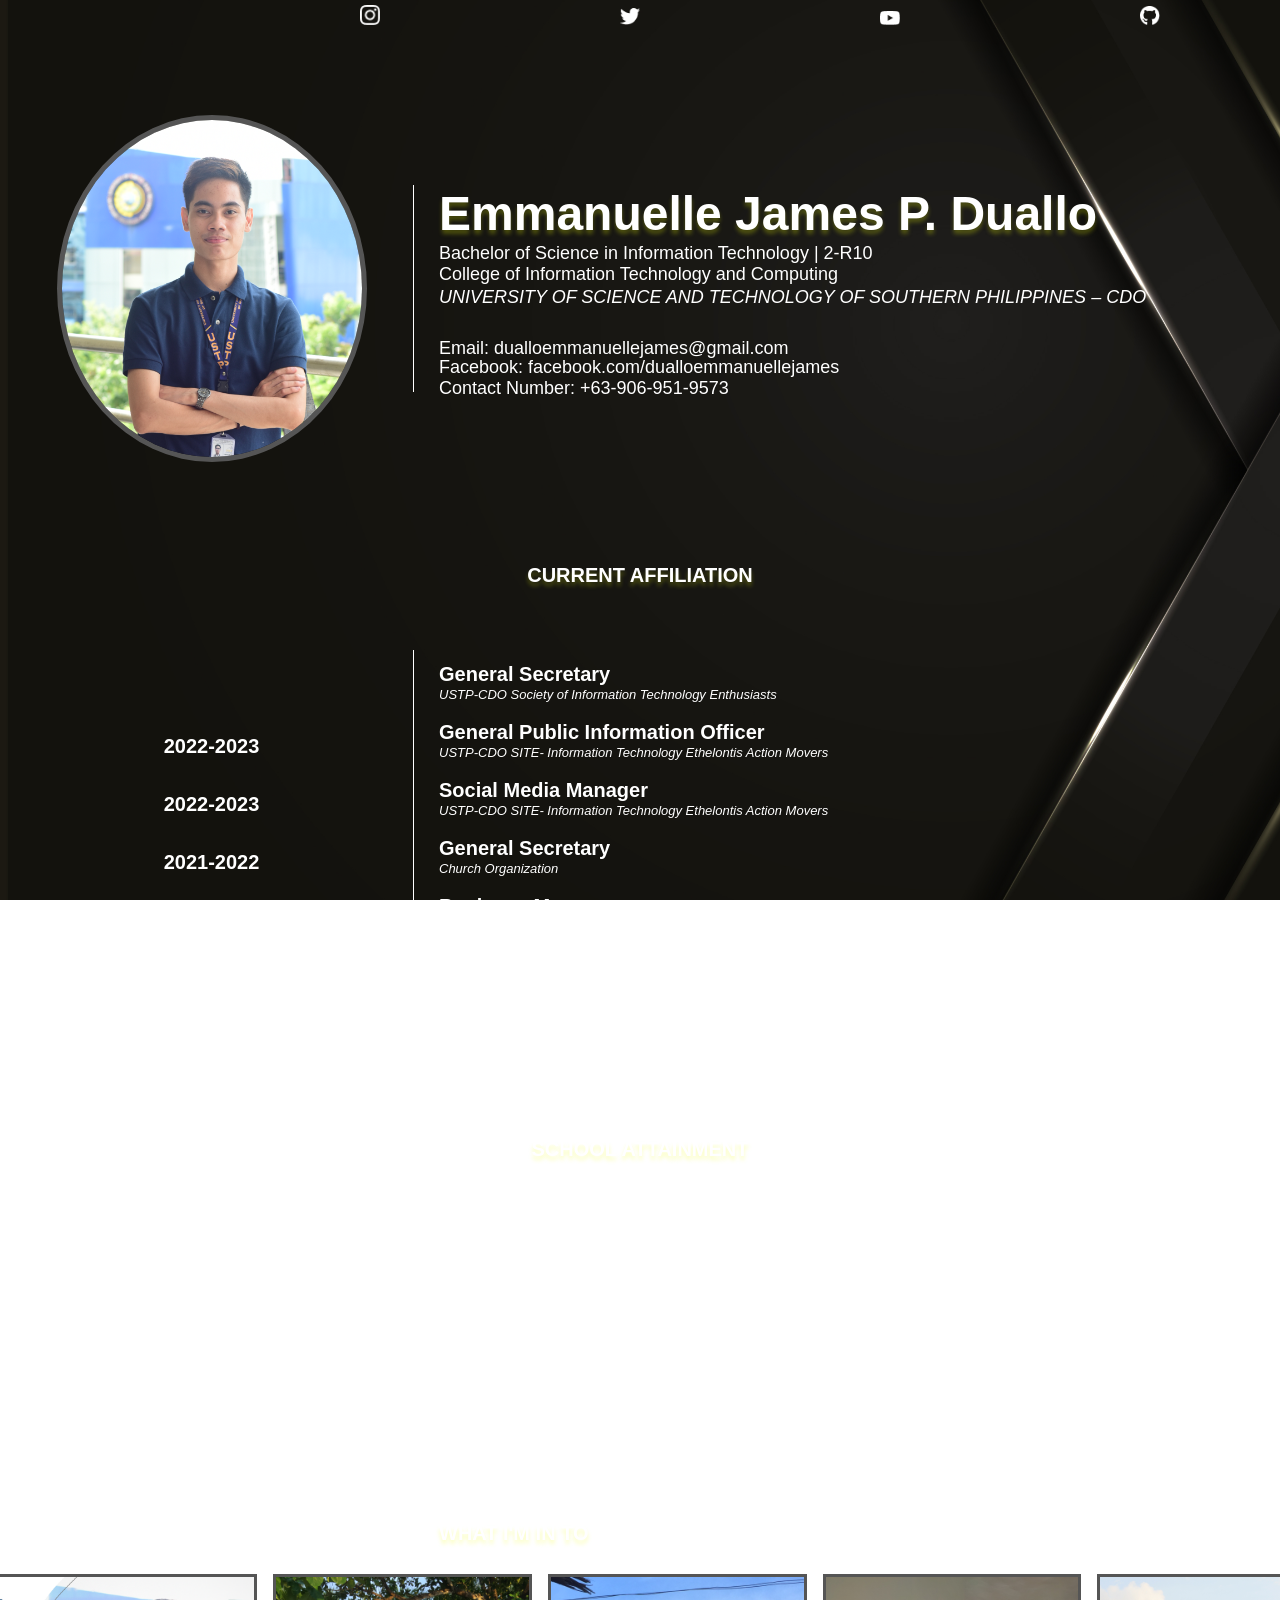
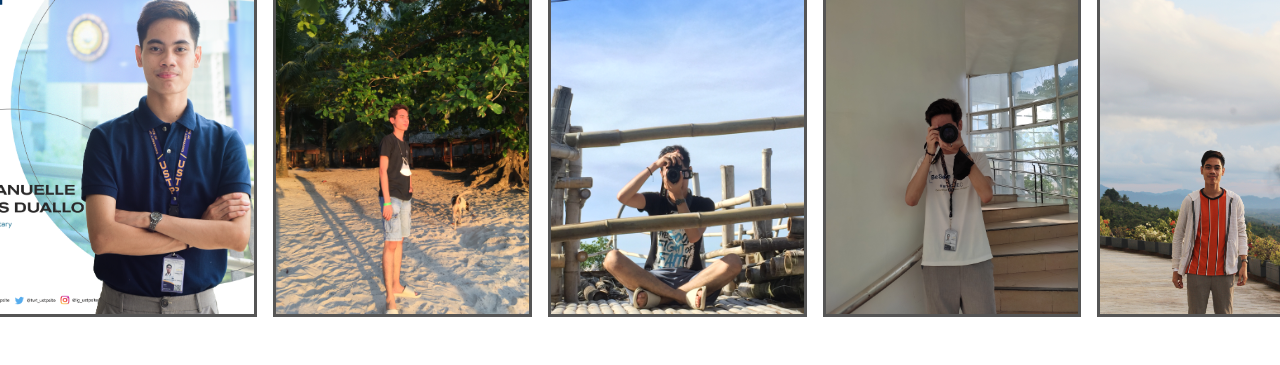
==== index.html @ 41544da7 "done" ====
<!DOCTYPE html>
<html lang="en">
<head>
    <meta charset="UTF-8">
    <meta http-equiv="X-UA-Compatible" content="IE=edge">
    <meta name="viewport" content="width=device-width, initial-scale=1.0">
    <title>My Portfolio</title> 
    <link rel="stylesheet" href="portfolio.css">
    <link rel="icon" href="images/love-icon.png" type="image/icon type">
    <!-- <link href="https://cdn.jsdelivr.net/npm/bootstrap@5.3.0-alpha1/dist/css/bootstrap.min.css" rel="stylesheet" integrity="sha384-GLhlTQ8iRABdZLl6O3oVMWSktQOp6b7In1Zl3/Jr59b6EGGoI1aFkw7cmDA6j6gD" crossorigin="anonymous"> -->
    <!-- <script defer src="https://cdn.jsdelivr.net/npm/bootstrap@5.3.0-alpha1/dist/js/bootstrap.bundle.min.js" integrity="sha384-w76AqPfDkMBDXo30jS1Sgez6pr3x5MlQ1ZAGC+nuZB+EYdgRZgiwxhTBTkF7CXvN" crossorigin="anonymous"></script> -->
</head>

<style>
    body {
    margin: 0;
    padding: 0;
    /* background-image: url(https://lh3.googleusercontent.com/3qXYJywT2FXGOrp3grUCW5XKP03Oj7FJCM46ghZkintPDoQeZW5UHH7eLfosvxsJntnvZG58olcMc4hXmfQkEllQsp97KXzdJZn7C5A); */
    /* background-image: url(https://lh3.googleusercontent.com/KeUWEINV4-D1Ya3PAqE627ZRnVQwVmrKCPto0f__OpnLKqcLIFfNwKaamEO5mi9ZRI2fmAmtpkkOknYYmgPg2kKTOItC5sQSwQMVTPCG); */
    /* background-image: url(https://img.freepik.com/premium-vector/luxury-stripes-golden-lines-diagonal-overlap-black-background-with-copy-space-text_252051-4946.jpg?w=826); */
    background-image: url('images/new-bg.png');

    background-size: cover;
    background-repeat: no-repeat;
    background-attachment: fixed;
    }
</style>
    
<header>
    <nav class="header-box">
        <ul class="header-logos">
            <li class="insta"><a href="https://www.instagram.com/emman_uelleee/" target="_blank" title="instagram.com/emman_uelleee"><img src="images/ig.png" alt="instagram.com/emman_uelleee"></a></li>
            <!-- <li class="insta"><img src="images/instagram.png" alt="instagram.com/emman_uelleee"> <a href=”https://www.facebook.com/dualloemmanuellejames/”> </a> </li> -->
            <li class="twt"><a href="https://twitter.com/emman_uelleee" target="_blank" title="twitter.com/emman_uelleee"> <img src="images/twt(1).png" alt="twitter.com/emman_uelleee"></a></li>
            <li class="yt"><a href="https://www.youtube.com/channel/UC025e9x8BzzTTm_TGuR25Xg" target="_blank" title="youtube.com/@emman_uelleee"><img src="images/yt(1).png" alt="youtube.com/emman_uelleee"></a></li>
            <li class="github"><a href="https://github.com/emmanjames12" target="_blank" title="github.com/emmanjames12"> <img src="images/github(1).png" alt="+63 906 951 9573"></a></li>
        </ul>
    </nav>
</header>

<main>
    <section class="profile-info">
        <div class="profile-pic">
            <img src="images/emman.JPG" title="Emmanuelle James P. Duallo"  alt="Emmanuelle James P. Duallo"
            width="600"
            height="400"
            style="width: 300px; height: 337px; object-fit: cover;">
            
                <!-- <img border-radius: 50% src="images/ej.JPG" title="Emmanuelle James P. Duallo"  alt="Emmanuelle James P. Duallo" > -->
        </div>

        <div  class="profile-details" style="border-left: 1px solid white;"> 
            <h1>Emmanuelle James P. Duallo</h1>
            <h2>Bachelor of Science in Information Technology | 2-R10</h2>
            <h3>College of Information Technology and Computing</h3>
            <h4>UNIVERSITY OF SCIENCE AND TECHNOLOGY OF SOUTHERN PHILIPPINES – CDO</h4>
            <h5></h5>
            <h6>Email: dualloemmanuellejames@gmail.com</h6>
            <h7>Facebook: facebook.com/dualloemmanuellejames</h7>
            <h8>Contact Number: +63-906-951-9573</h8>
        </div>
    </section>

<header class="header-affi">CURRENT AFFILIATION</header> 

    <section class="attainment">
        <div class="year">
            <h1>2022-2023</h1>
            <h2>2022-2023</h2>
            <h3>2021-2022</h3>
            <h4>2019-2022</h4>
            <h5>2018-2019</h5>
        </div>

        <div class="affiliation" style="border-left: 1px solid white">
            <h1>General Secretary</h1>
            <p1>USTP-CDO Society of Information Technology Enthusiasts</p1>
            <h2>General Public Information Officer</h2>
            <p2>USTP-CDO SITE- Information Technology Ethelontis Action Movers</p2>
            <h3>Social Media Manager</h3>
            <p3>USTP-CDO SITE- Information Technology Ethelontis Action Movers</p3>
            <h4>General Secretary</h4>
            <p4>Church Organization</p4>
            <h5>Business Manager</h5>
            <p5>CDO-School Division Library Officer</p5>
         </di>
    </section>

<header class="school-background">SCHOOL ATTAINMENT</header> 

    <section class="Experiences">
        <div class="school-year">
            <h1>2021-2023</h1>
            <h2>2019-2021</h2>
            <h3>2015-2019</h3>
            <h4>2012-2015</h4>
            <h5>2009-2012</h5>
        </div>

        <div class="school-attainment" style="border-left: 1px solid white">
            <h1>University of Science and Technology of Southern Philippines - CDO</h1>
            <p1>College Level</p1>
            <h2>Liceo de Cagayan University</h2>
            <p1>Senior High School Level</p1>
            <h3>Bulua National High School</h3>
            <p1>Junior High School Level</p1>
            <h4>Bulua Central School</h4>
            <p1>Grade School Level</p1>
            <h5>Gusa Elementary School</h5>
            <p1>Grade School Level</p1>
         </di>

<header class="into">WHAT I'M IN TO</header> 
    <div class="hobbies">
        <img src="images/hob1.png" 
        width="600"
        height="400"
        style="width: 300px; height: 337px; object-fit: cover;">
        <img src="images/hob2.JPG" 
        width="600"
        height="400"
        style="width: 300px; height: 337px; object-fit: cover;">
        <img src="images/hob3.JPG" 
        width="600"
        height="400"
        style="width: 300px; height: 337px; object-fit: cover;">
        <img src="images/hob4.jpg" 
        width="600"
        height="400"
        style="width: 300px; height: 337px; object-fit: cover;">
        <img src="images/hob5.jpg" 
        width="600"
        height="400"
        style="width: 300px; height: 337px; object-fit: cover;">


    </div>

 </main>
</html>
---- portfolio.css ----
.logo-container{
    display: grid;
    align-items: middle; 
    grid-template-columns: 1fr 1fr 1fr;
    column-gap: 5px;
}

nav {
    width: 100%;
    display: flex;
    align-items: center;
    justify-content: end;
    margin-top: -1.5%;
}

ul {
    list-style-type: none;
    display: flex;
    justify-content: center;
    padding: inherit;
    height: 0px;
}

li {
    font-family: Arial, Helvetica, sans-serif;
    font-style: normal;
    font-weight: 500;
    font-size: 10px;
    line-height: 50px;
    text-align: center;
    margin: 0 120px;
    color: white ;
}

.header-logos img {
    width: 20px;
}

/* SECTION 1 - INFORMATION */
.profile-info{
    display: flex;
    flex-wrap: nowrap;
    height: 59vh;
    padding: 0 40px;
    margin: 0%;
    align-items: center;
    justify-content: center;
    padding: 10px;
}
.profile-info > profile-pic {
    width: 40%
    
}
.profile-info > profile-details {
    width: 80%
}
.profile-pic{
    display: flex;
    align-items: center;
    justify-content: right;
    width: 40%;
    flex-wrap: nowrap;
    flex-direction: column;
    
}

.profile-pic img {
    width: 60%;
    border-radius: 100%;
    border-color: green;
    border: 5px solid #555;
    
}

.profile-pic:hover{
    transform: scale(1.05);

}

.profile-details {
    display: flex;
    flex-direction: column;
    justify-content: center;
    padding: 0 25px;
    color: white;
    width: 80%;
}
.profile-details h1{
    margin: 0%;
    font-family: 'Montserrat', sans-serif;
    font-style: normal;
    font-weight: 700;
    font-size: 48px;
    line-height: 58px;
    text-shadow: 0px 4px 4px rgba(238, 255, 0, 0.26);
}
.profile-details h2{
    margin-top: 0%;
    margin-bottom: -0.5%;
    font-family: Arial, Helvetica, sans-serif;
    font-style: normal;
    font-weight: 400;
    font-size: 18px;
    line-height: 20px;
}
.profile-details h3{
    margin-top: 0%;
    margin-bottom: -0.8%;
    font-family: Arial, Helvetica, sans-serif;
    font-style: normal;
    font-weight: 400;
    font-size: 18px;
    line-height: 30px;
}
.profile-details h4{
    margin-top: 1%;
    margin-bottom: -0.5%;
    font-family: Arial, Helvetica, sans-serif;
    font-style: italic;
    font-weight: 10;
    font-size: 18px;
    line-height: 15px;
}
.profile-details h5{
    margin: 2%;
}
.profile-details h6{
    margin-top: 1%;
    margin-bottom: -0.5%;
    font-family: Arial, Helvetica, sans-serif;
    font-style: normal;
    font-weight: 400;
    font-size: 18px;
    line-height: 15px;
}
.profile-details h7{
    margin-top: 1%;
    margin-bottom: -0.8%;
    font-family: Arial, Helvetica, sans-serif;
    font-style: normal;
    font-weight: 400;
    font-size: 18px;
    line-height: 15px;
}
.profile-details h8{
    margin-top: 1.5%;
    margin-bottom: -0.5%;
    font-family: Arial, Helvetica, sans-serif;
    font-style: normal;
    font-weight: 400;
    font-size: 18px;
    line-height: 15px;
}

/* AFFILIATION PAGE */
.header-affi{
    width: 100%;
    display: flex;
    align-items: center;
    justify-content: center;
    margin-top: 0%;
    color: white;
    font-family: 'Montserrat', sans-serif;
    font-style: bold;
    text-shadow: 0px 4px 4px rgba(238, 255, 0, 0.26);
    font-weight: 800;
    font-size: 20px;

}
.glow .header-affi{
    font-size: 80px;
    color: #fff;
    text-align: center;
    -webkit-animation: glow 1s ease-in-out infinite alternate;
    -moz-animation: glow 1s ease-in-out infinite alternate;
    animation: glow 1s ease-in-out infinite alternate;
  }
.year {
    display: flex;
    flex-direction: column;
    justify-content: center;
    color: white;
    width: 40%;
    align-items: center;
}
.affiliation{
    display: flex;
    padding: 0 25px;
    color: white;
    width: 80%;
    height: 80%;
    align-items: flex-start;
    justify-content: flex-start;
    flex-wrap: nowrap;
    flex-direction: column;
}
.attainment{
    display: flex;
    flex-wrap: nowrap;
    height: 59vh;
    padding: 0 40px;
    margin: 0%;
    align-items: center;
    justify-content: center;
    padding: 10px;
}
.attainment > year {
    width: 25%
}
.profile-info > affiliation {
    width: 50%
}
.affiliation h1 {
    margin-top: 3%;
    margin-bottom: 0%;
    font-family: 'Montserrat', sans-serif;
    font-style: normal;
    font-weight: 700;
    font-size: 20px;
    line-height: 0px;
}
.affiliation h2{
    margin-top: 2%;
    margin-bottom: -1%;
    font-family: 'Montserrat', sans-serif;
    font-style: normal;
    font-weight: 700;
    font-size: 20px;
    line-height: 0px;
}
.affiliation h3{
    margin-top: 2.0%;
    margin-bottom: -1%;
    font-family: 'Montserrat', sans-serif;
    font-style: normal;
    font-weight: 700;
    font-size: 20px;
    line-height: 0px;
}
.affiliation h4{
    margin-top: 2%;
    margin-bottom: -1%;
    font-family: 'Montserrat', sans-serif;
    font-style: normal;
    font-weight: 700;
    font-size: 20px;
    line-height: 0px;
}
.affiliation h5{
    margin-top: 2%;
    margin-bottom: -1%;
    font-family: 'Montserrat', sans-serif;
    font-style: normal;
    font-weight: 700;
    font-size: 20px;
    line-height: 0px;
}
.affiliation p1{
    margin-top: -1%;
    margin-bottom: -1%;
    font-family: 'Montserrat', sans-serif;
    font-style: italic;
    font-weight: 100;
    font-size: 13px;
    line-height: 58px;
}
.affiliation p2{
    margin-top: 0%;
    margin-bottom: -1%;
    font-family: 'Montserrat', sans-serif;
    font-style: italic;
    font-weight: 100;
    font-size: 13px;
    line-height: 58px;
}
.affiliation p3{
    margin-top: 0%;
    margin-bottom: -1%;
    font-family: 'Montserrat', sans-serif;
    font-style: italic;
    font-weight: 100;
    font-size: 13px;
    line-height: 58px;
}
.affiliation p4{
    margin-top: 0%;
    margin-bottom: -1%;
    font-family: 'Montserrat', sans-serif;
    font-style: italic;
    font-weight: 100;
    font-size: 13px;
    line-height: 58px;
}
.affiliation p5{
    margin-top: 0%;
    margin-bottom: -1%;
    font-family: 'Montserrat', sans-serif;
    font-style: italic;
    font-weight: 100;
    font-size: 13px;
    line-height: 58px;
}
.year h1, .year h2, .year h3, .year h4, .year h5  {
    margin: 0%;
    font-family: 'Montserrat', sans-serif;
    font-style: normal;
    font-weight: 700;
    font-size: 20px;
    line-height: 58px;
}


/* SCHOOL YEAR ATTAINMENT */
.school-background{
    width: 100%;
    display: flex;
    align-items: center;
    justify-content: center;
    margin-top: 0%;
    color: white;
    font-family: 'Montserrat', sans-serif;
    font-style: bold;
    text-shadow: 0px 4px 4px rgba(238, 255, 0, 0.26);
    font-weight: 800;
    font-size: 20px;
}
.Experiences{
    display: flex;
    flex-wrap: nowrap;
    height: 59vh;
    padding: 0 40px;
    margin: 0%;
    align-items: center;
    justify-content: center;
    padding: 10px;
}
.Experiences > school-year {
    width: 25%
}
.Experiences > school-attainment {
    width: 50%
}
.school-year {
    display: flex;
    flex-direction: column;
    justify-content: center;
    color: white;
    width: 40%;
    align-items: center;
}
.school-attainment{
    display: flex;
    padding: 0 25px;
    color: white;
    width: 80%;
    height: 80%;
    align-items: flex-start;
    justify-content: flex-start;
    flex-wrap: nowrap;
    flex-direction: column;
}
.school-attainment h1 {
    margin-top: 3%;
    margin-bottom: 0%;
    font-family: 'Montserrat', sans-serif;
    font-style: normal;
    font-weight: 700;
    font-size: 20px;
    line-height: 0px;
}
.school-attainment h2{
    margin-top: 2%;
    margin-bottom: 0%;
    font-family: 'Montserrat', sans-serif;
    font-style: normal;
    font-weight: 700;
    font-size: 20px;
    line-height: 0px;
}
.school-attainment h3{
    margin-top: 2.0%;
    margin-bottom: 0%;
    font-family: 'Montserrat', sans-serif;
    font-style: normal;
    font-weight: 700;
    font-size: 20px;
    line-height: 0px;
}
.school-attainment h4{
    margin-top: 2%;
    margin-bottom: 0%;
    font-family: 'Montserrat', sans-serif;
    font-style: normal;
    font-weight: 700;
    font-size: 20px;
    line-height: 0px;
}
.school-attainment h5{
    margin-top: 2%;
    margin-bottom: 0%;
    font-family: 'Montserrat', sans-serif;
    font-style: normal;
    font-weight: 700;
    font-size: 20px;
    line-height: 0px;
}
.school-year h1, .school-year h2, .school-year h3, .school-year h4, .school-year h5  {
    margin: 0%;
    font-family: 'Montserrat', sans-serif;
    font-style: normal;
    font-weight: 700;
    font-size: 20px;
    line-height: 58px;
}
.school-attainment p1{
    margin-top: -1%;
    margin-bottom: -1%;
    font-family: 'Montserrat', sans-serif;
    font-style: italic;
    font-weight: 100;
    font-size: 13px;
    line-height: 58px;
}
.school-attainment p2{
    margin-top: 0%;
    margin-bottom: -1%;
    font-family: 'Montserrat', sans-serif;
    font-style: italic;
    font-weight: 100;
    font-size: 13px;
    line-height: 58px;
}
.school-attainment p3{
    margin-top: 0%;
    margin-bottom: -1%;
    font-family: 'Montserrat', sans-serif;
    font-style: italic;
    font-weight: 100;
    font-size: 13px;
    line-height: 58px;
}
.school-attainment p4{
    margin-top: 0%;
    margin-bottom: -1%;
    font-family: 'Montserrat', sans-serif;
    font-style: italic;
    font-weight: 100;
    font-size: 13px;
    line-height: 58px;
}
.school-attainment p5{
    margin-top: 0%;
    margin-bottom: -1%;
    font-family: 'Montserrat', sans-serif;
    font-style: italic;
    font-weight: 100;
    font-size: 13px;
    line-height: 58px;
}

/* WHAT IM IN TO */

.into{
    width: 100%;
    display: flex;
    align-items: center;
    justify-content: start;
    margin-top: 0%;
    color: white;
    font-family: 'Montserrat', sans-serif;
    font-style: bold;
    text-shadow: 0px 4px 4px rgba(238, 255, 0, 0.26);
    font-weight: 800;
    font-size: 20px;
}
.hobbies img {
    width: 5%;
    height: 5%;
    /* border-radius: 100%; */
    border: solid #555;
    
}

.hobbies{
    display: flex;
    height: 15rem;
    width: 15rem;
    gap: 1rem;
    align-items: center;
    justify-content: center;
    padding: 10%;
}

/* .hobbies > div{
    flex: 1;
    border-radius: 1rem;
    background-position: center;
    background-repeat: no-repeat;
    background-size: auto 100%;
    transition: all .8s cubic-bezier(.25, .4, .45, 1.4);


}
.hobbies > div:hover{
    flex: 5;
} */
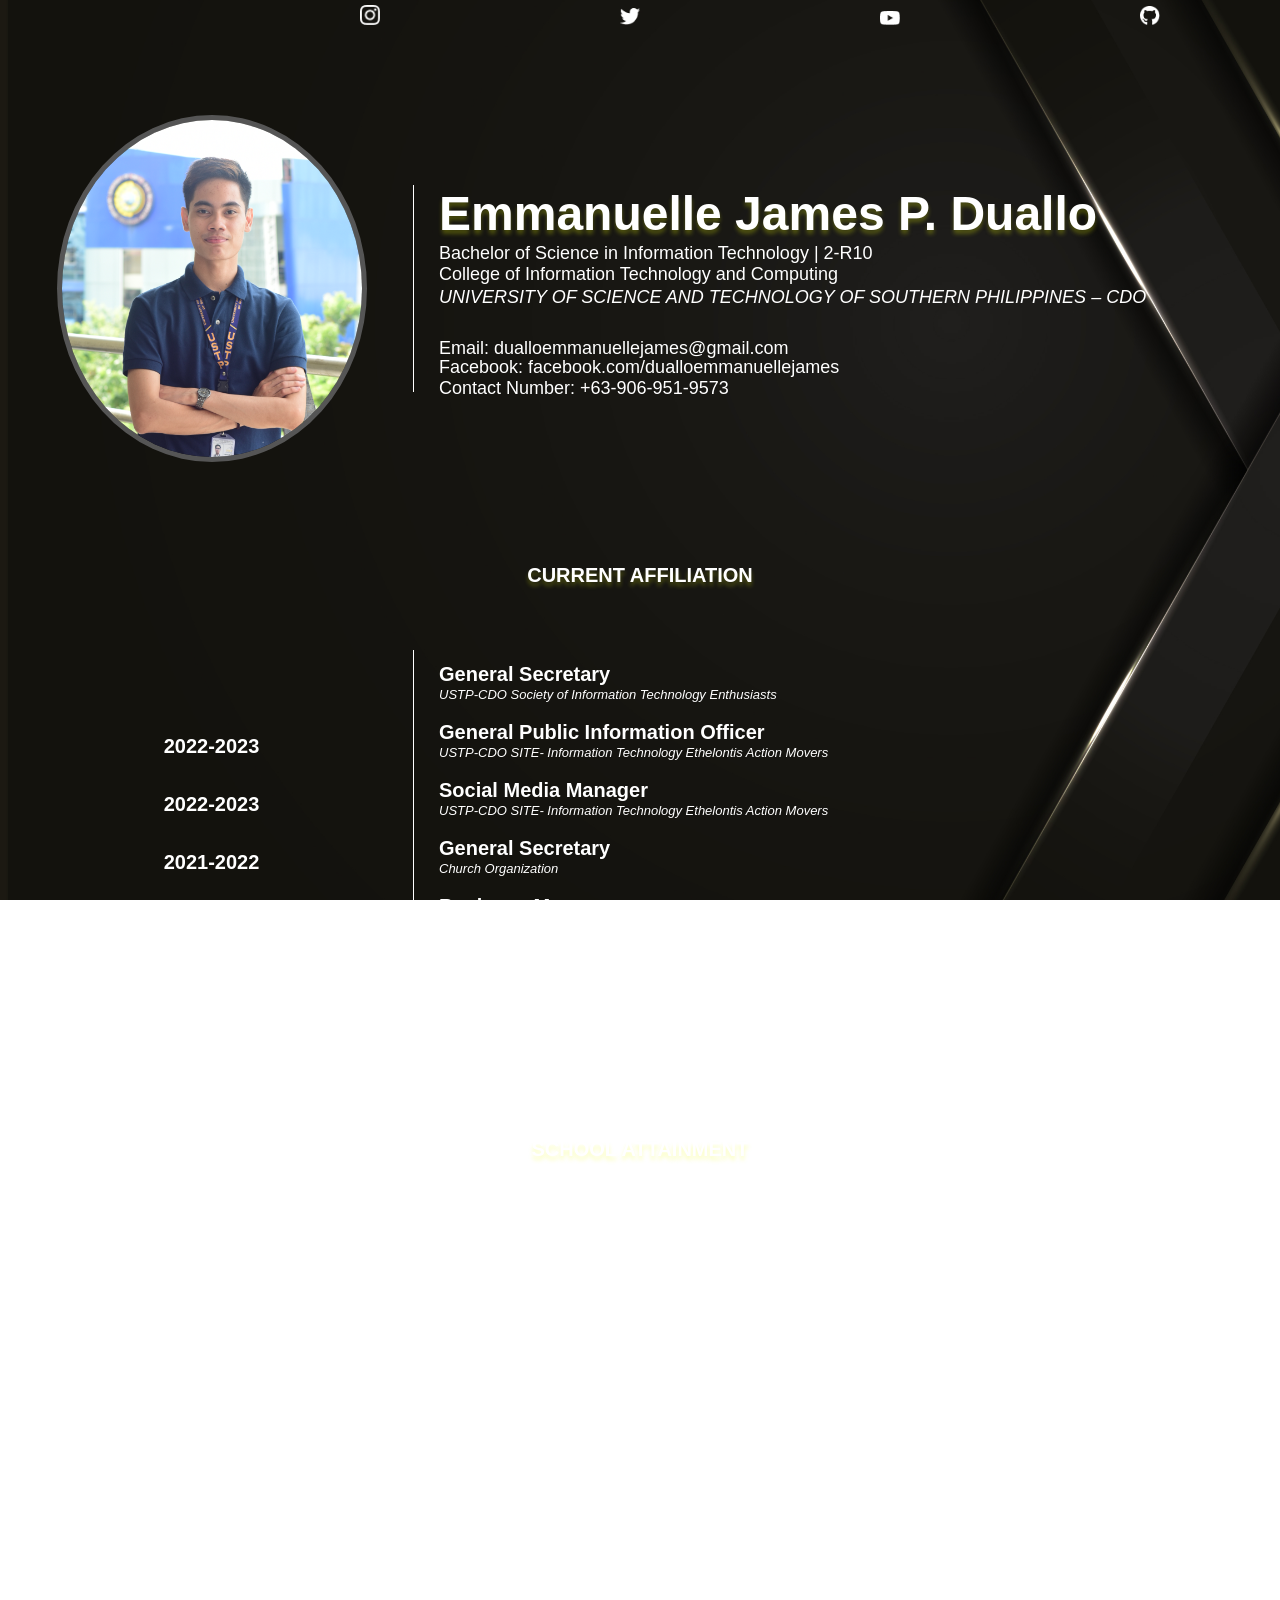
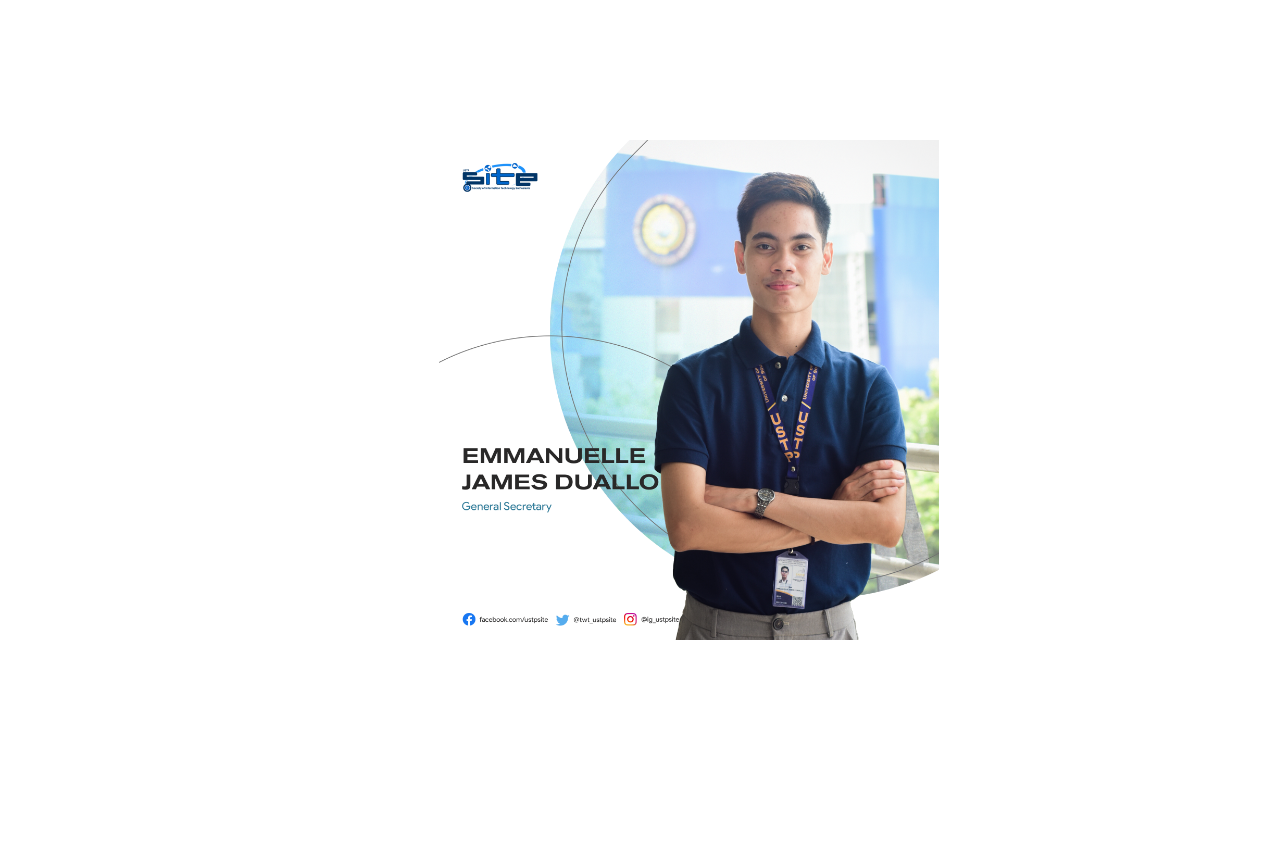
==== commit 5cf5fd56: "donr" ====
--- a/index.html
+++ b/index.html
@@ -111,30 +111,36 @@
          </di>
 
 <header class="into">WHAT I'M IN TO</header> 
-    <div class="hobbies">
-        <img src="images/hob1.png" 
-        width="600"
-        height="400"
-        style="width: 300px; height: 337px; object-fit: cover;">
-        <img src="images/hob2.JPG" 
-        width="600"
-        height="400"
-        style="width: 300px; height: 337px; object-fit: cover;">
-        <img src="images/hob3.JPG" 
-        width="600"
-        height="400"
-        style="width: 300px; height: 337px; object-fit: cover;">
-        <img src="images/hob4.jpg" 
-        width="600"
-        height="400"
-        style="width: 300px; height: 337px; object-fit: cover;">
-        <img src="images/hob5.jpg" 
-        width="600"
-        height="400"
-        style="width: 300px; height: 337px; object-fit: cover;">
+    <section class="hobbies">
+    <div class="hoblist">
+        <div class="image1">
+            <img src="images/hob1.png">
+            <div class="content1">
+                <h1>PUBLIC SERVANT</h1>
+                <p>I do love serving people.</p>
+            </div>
+        </div>
 
 
     </div>
+<!-- <header class="into">WHAT I'M IN TO</header>  -->
+    <!-- <section class="hobbies">     -->
+    <!-- <div class="hobbies">
+        <p class="interest"> INTERESTING </break> FACTS</p>
+        <img class="image1" src="images/hob1.png" 
+        style="width: 250px; height: 265px; object-fit: cover;">
+        <img src="images/hob2.JPG" 
+        style="width: 250px; height: 265px; object-fit: cover;">
+        <img src="images/hob3.JPG" 
+        style="width: 250px; height: 265px; object-fit: cover;">
+        <img src="images/hob4.jpg" 
+        style="width: 250px; height: 265px; object-fit: cover;">
+        <img src="images/hob5.jpg" 
+        style="width: 250px; height: 265px; object-fit: cover;">
+
+
+    </div> -->
+    <!-- </section>  -->
 
  </main>
 </html>
--- a/portfolio.css
+++ b/portfolio.css
@@ -460,7 +460,7 @@
 
 /* WHAT IM IN TO */
 
-.into{
+/* .into{
     width: 100%;
     display: flex;
     align-items: center;
@@ -473,15 +473,26 @@
     font-weight: 800;
     font-size: 20px;
 }
+
+.interest{
+    color: white;
+    font-family: 'Montserrat', sans-serif;
+    text-shadow: 0px 4px 4px rgba(238, 255, 0, 0.26);
+    font-style: bold;
+    font-weight: 800;
+    justify-content: center;
+    justify-items: center;
+}
 .hobbies img {
-    width: 5%;
-    height: 5%;
+    width: -5%;
+    height: -5%;
     /* border-radius: 100%; */
-    border: solid #555;
+    /* border: solid #555;
     
-}
-
-.hobbies{
+    
+} */ 
+
+/* .hobbies{
     display: flex;
     height: 15rem;
     width: 15rem;
@@ -489,7 +500,49 @@
     align-items: center;
     justify-content: center;
     padding: 10%;
-}
+} */
+
+.hobbies{
+    margin: 0px;
+    padding: 0px;
+    box-sizing: border-box;
+    font-family: sans-serif;
+}
+
+.hoblist{
+    width: 100%;
+    height: 100vh;
+    display: flex;
+    justify-content: center;
+    align-items: center;
+}
+.image1{
+    width: 500px;
+    position: relative;
+}
+.image1 >img{
+    width: 100%;
+    display: block;
+    margin: auto;
+}
+.image1 .content1{
+    width: 100%;
+    height: 100%;
+    top: 0;
+    left: 0;
+    position: absolute;
+    background:rgba(0, 0, 0, 0.6);
+    display: flex;
+    justify-content: center;
+    align-items: center;
+    flex-direction: column;
+    opacity: 0;
+    transition: 0.6s;
+}
+.image1 .content1:hover{
+    opacity: 1;
+}
+
 
 /* .hobbies > div{
     flex: 1;
@@ -504,3 +557,10 @@
 .hobbies > div:hover{
     flex: 5;
 } */
+
+/* .hobbies {
+    position: relative;
+    text-align: center;
+    color: white;
+  } */
+
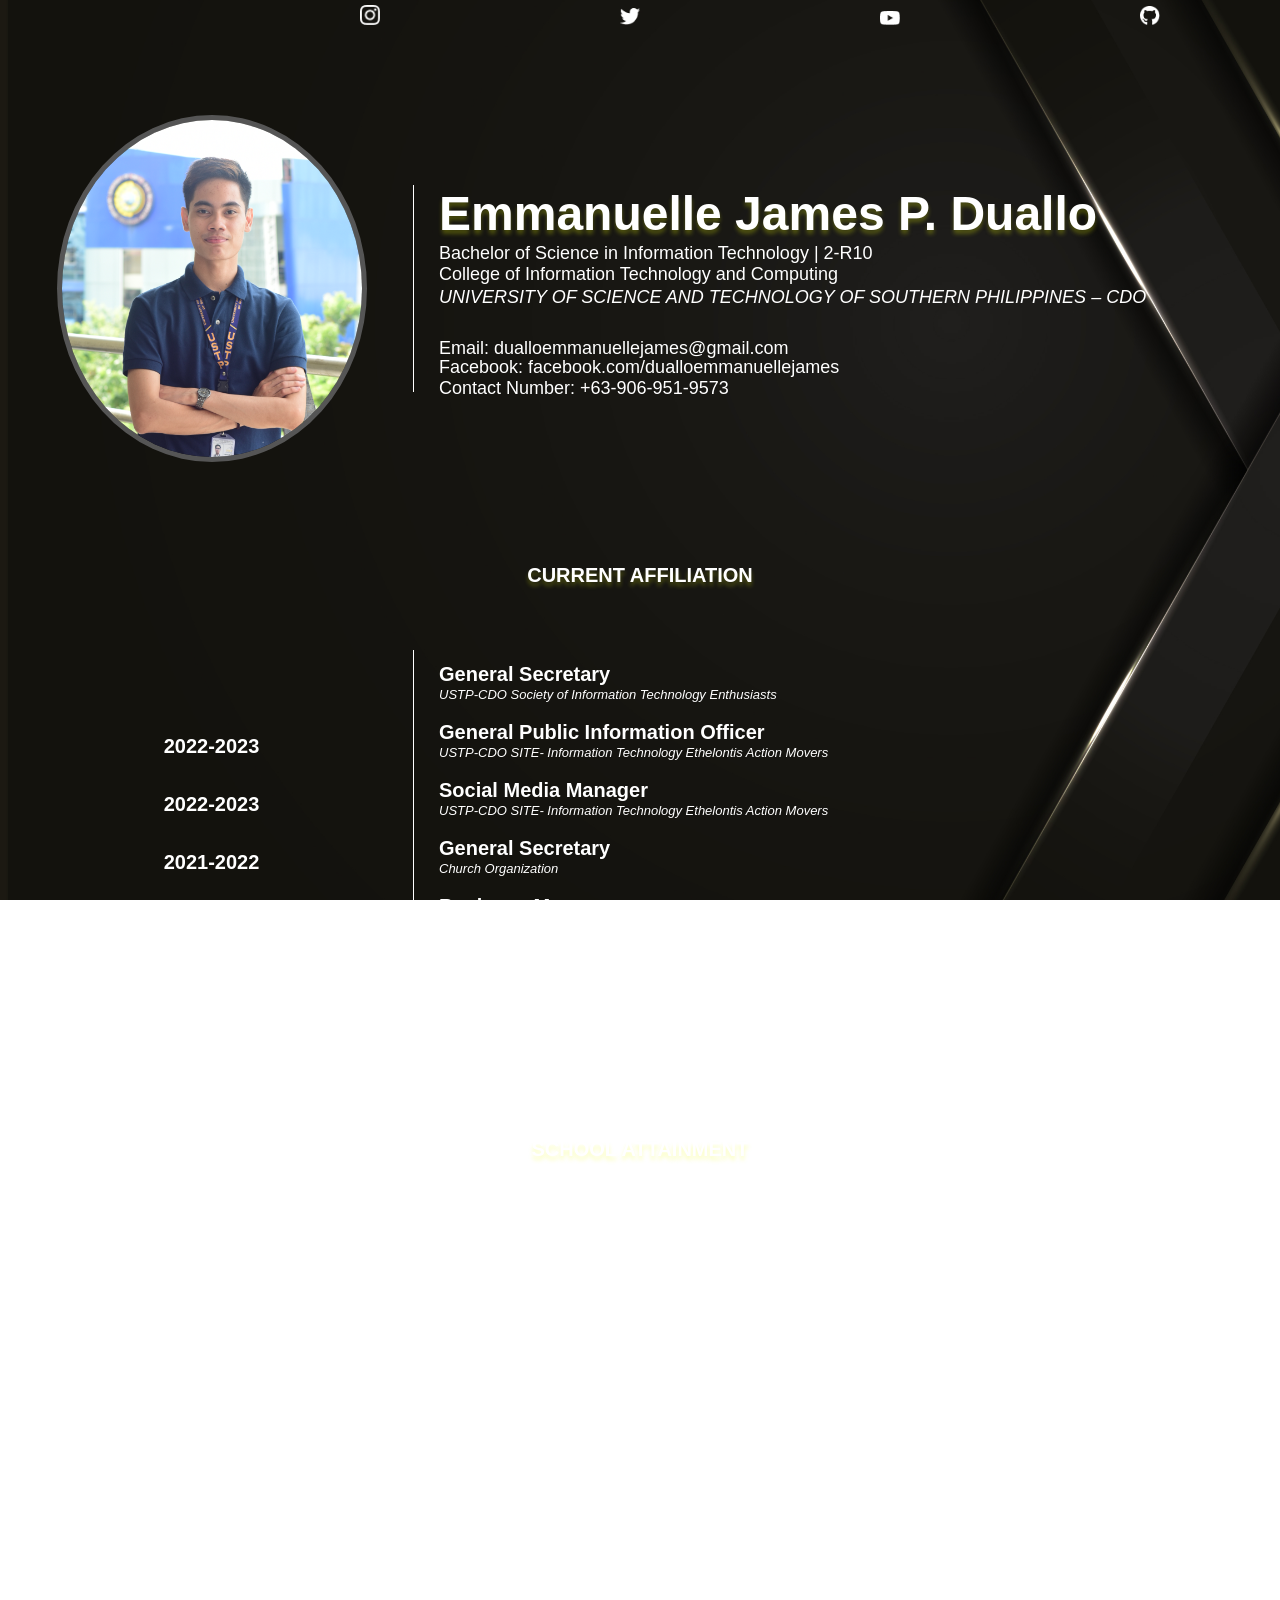
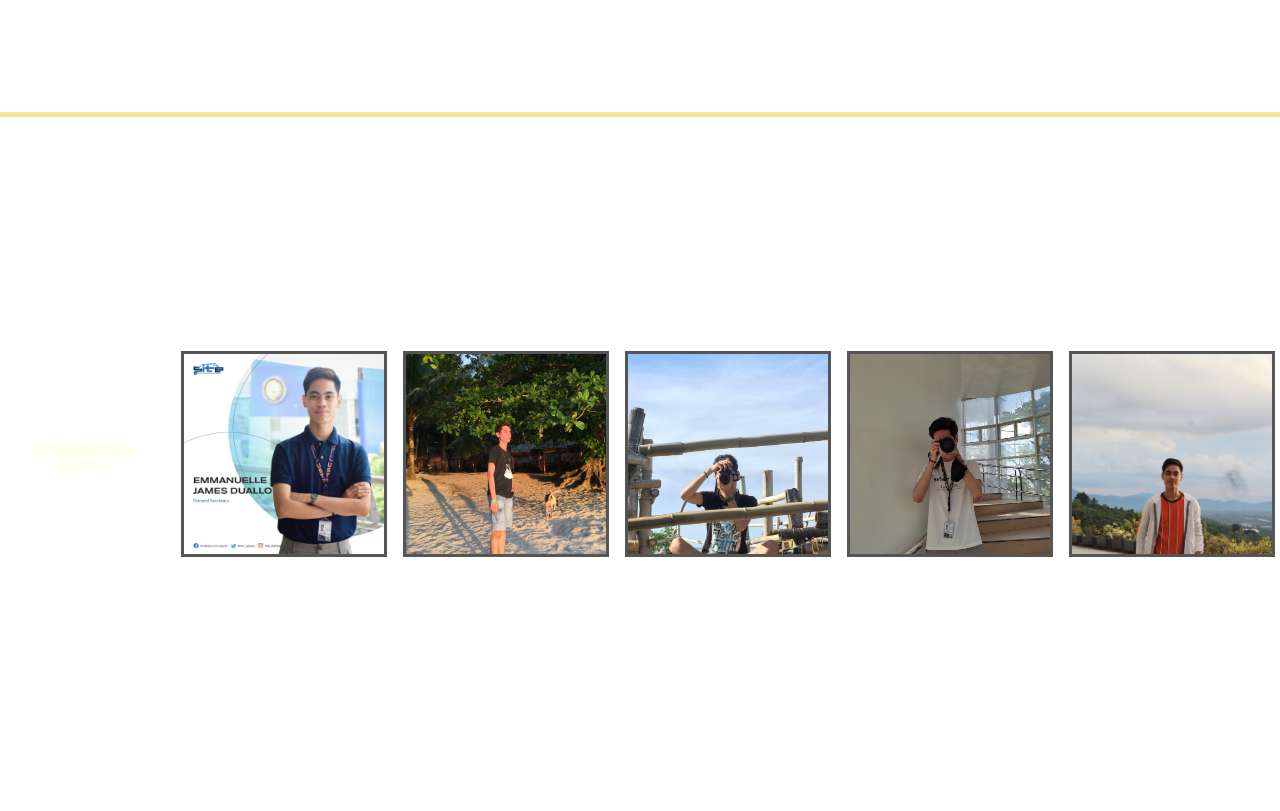
==== commit 45310f67: "done" ====
--- a/index.html
+++ b/index.html
@@ -109,20 +109,52 @@
             <h5>Gusa Elementary School</h5>
             <p1>Grade School Level</p1>
          </di>
+    </section>
 
-<header class="into">WHAT I'M IN TO</header> 
-    <section class="hobbies">
+    <section class="hobbies" style="border-top: 5px solid rgba(221, 188, 0, 0.384);">
     <div class="hoblist">
+        <p class="interest"> INTERESTING </break> FACTS</p>
         <div class="image1">
-            <img src="images/hob1.png">
+            <img src="images/hob1.png"style="width: 200px; height: 200px; object-fit: cover;">
             <div class="content1">
                 <h1>PUBLIC SERVANT</h1>
-                <p>I do love serving people.</p>
+                <p>Being student leader is an opportunity for me to servce my fello Trailblazer as I walk in my college journey.</p>
             </div>
         </div>
-
-
+        <div class="image2">
+            <img src="images/hob2.JPG"
+            style="width: 200px; height: 200px; object-fit: cover;">
+            <div class="content2">
+                <h1>TRAVEL</h1>
+                <p>Since I was a child, I have loved to travel because it gives me peace where I can roam and enjoy the moment.</p>
+            </div>
+        </div>
+        <div class="image3">
+            <img src="images/hob3.JPG"
+            style="width: 200px; height: 200px; object-fit: cover;">
+            <div class="content3">
+                <h1>PHOTOGRAPHY</h1>
+                <p>Taking photos is one of my hobbies as a young man.</p>
+            </div>
+        </div>
+        <div class="image4">
+            <img src="images/hob4.jpg"
+            style="width: 200px; height: 200px; object-fit: cover;">
+            <div class="content4">
+                <h1>VIDEOGRAPHY</h1>
+                <p>This kind of hobby gives me the freedom to take some clips while keeping it as a core memory in my life.</p>
+            </div>
+        </div>
+        <div class="image5">
+            <img src="images/hob5.jpg"
+            style="width: 200px; height: 200px; object-fit: cover;">
+            <div class="content5">
+                <h1>GRAPHIC DESIGN</h1>
+                <p>I love to explore in designing because that gives me ideas on how to be more creative in graphic design.</p>
+            </div>
+        </div>
     </div>
+    </section>
 <!-- <header class="into">WHAT I'M IN TO</header>  -->
     <!-- <section class="hobbies">     -->
     <!-- <div class="hobbies">
--- a/portfolio.css
+++ b/portfolio.css
@@ -460,21 +460,26 @@
 
 /* WHAT IM IN TO */
 
-/* .into{
-    width: 100%;
+.into{
+    width: 50%;
     display: flex;
     align-items: center;
     justify-content: start;
-    margin-top: 0%;
     color: white;
     font-family: 'Montserrat', sans-serif;
     font-style: bold;
     text-shadow: 0px 4px 4px rgba(238, 255, 0, 0.26);
     font-weight: 800;
     font-size: 20px;
-}
-
-.interest{
+    margin-top: 0%;
+} 
+
+.hoblist::-webkit-scrollbar{
+    display: none;
+
+}
+
+ .interest{ 
     color: white;
     font-family: 'Montserrat', sans-serif;
     text-shadow: 0px 4px 4px rgba(238, 255, 0, 0.26);
@@ -482,15 +487,18 @@
     font-weight: 800;
     justify-content: center;
     justify-items: center;
-}
+    font-size: larger;
+}
+
 .hobbies img {
     width: -5%;
     height: -5%;
-    /* border-radius: 100%; */
-    /* border: solid #555;
-    
-    
-} */ 
+    
+    border: solid #555;
+    size: 2ch;
+    
+    
+} 
 
 /* .hobbies{
     display: flex;
@@ -507,41 +515,256 @@
     padding: 0px;
     box-sizing: border-box;
     font-family: sans-serif;
+    gap: 16px;
+    
 }
 
 .hoblist{
-    width: 100%;
-    height: 100vh;
-    display: flex;
-    justify-content: center;
-    align-items: center;
+    width: 50%;
+    height: 75vh;
+    display: flex;
+    justify-content: start;
+    align-items: center;
+    gap: 16px;
+    direction: ltr;
+    
+}
+.hoblist p{
+    padding: 0;
+}
+
+.hoblist img{
+    width: 135px;
+    height: 135px;
+    border: solid #555;
+    
 }
 .image1{
     width: 500px;
     position: relative;
+    justify-content: center;
+    align-items: center;
+    
+    
 }
 .image1 >img{
-    width: 100%;
+    /* width: 100%; */
     display: block;
     margin: auto;
+    justify-content: center;
+    align-items: center;
+    width: -5%;
+    height: -5%;
+    
+    
+    
+    
 }
 .image1 .content1{
     width: 100%;
     height: 100%;
     top: 0;
     left: 0;
-    position: absolute;
+    /* position: absolute; */
     background:rgba(0, 0, 0, 0.6);
     display: flex;
     justify-content: center;
     align-items: center;
     flex-direction: column;
-    opacity: 0;
+    opacity: -50;
     transition: 0.6s;
+    position:absolute; left: 0px; top:0px;
+    
+    
+
 }
 .image1 .content1:hover{
-    opacity: 1;
-}
+    opacity: 10;
+    justify-content: center;
+    align-items: center; 
+    color: white;   
+    
+    
+}
+
+.image2{
+    width: 500px;
+    position: relative;
+    justify-content: center;
+    align-items: center;
+}
+.image2 >img{
+    width: 100%;
+    display: block;
+    margin: auto;
+    justify-content: center;
+    align-items: center;
+    
+}
+.image2 .content2{
+    width: 100%;
+    height: 100%;
+    top: 0;
+    left: 0;
+    /* position: absolute; */
+    background:rgba(0, 0, 0, 0.6);
+    display: flex;
+    justify-content: center;
+    align-items: center;
+    flex-direction: column;
+    opacity: -50;
+    transition: 0.6s;
+    position:absolute; left: 0px; top:0px
+
+}
+.image2 .content2:hover{
+    opacity: 10;
+    justify-content: center;
+    align-items: center; 
+    color: white;   
+    
+}
+
+
+.image3{
+    width: 500px;
+    position: relative;
+    justify-content: center;
+    align-items: center;
+}
+.image3 >img{
+    width: 100%;
+    display: block;
+    margin: auto;
+    justify-content: center;
+    align-items: center;
+    
+}
+.image3 .content3{
+    width: 100%;
+    height: 100%;
+    top: 0;
+    left: 0;
+    /* position: absolute; */
+    background:rgba(0, 0, 0, 0.6);
+    display: flex;
+    justify-content: center;
+    align-items: center;
+    flex-direction: column;
+    opacity: -50;
+    transition: 0.6s;
+    position:absolute; left: 0px; top:0px
+
+}
+.image3 .content3:hover{
+    opacity: 10;
+    justify-content: center;
+    align-items: center; 
+    color: white;      
+    
+    
+}
+.image4{
+    width: 500px;
+    position: relative;
+    justify-content: center;
+    align-items: center;
+}
+.image4 >img{
+    width: 100%;
+    display: block;
+    margin: auto;
+    justify-content: center;
+    align-items: center;
+    
+}
+.image4 .content4{
+    width: 100%;
+    height: 100%;
+    top: 0;
+    left: 0;
+    /* position: absolute; */
+    background:rgba(0, 0, 0, 0.6);
+    display: flex;
+    justify-content: center;
+    align-items: center;
+    flex-direction: column;
+    opacity: -50;
+    transition: 0.6s;
+    position:absolute; left: 0px; top:0px
+
+
+}
+.image4 .content4:hover{
+    opacity: 10;
+    justify-content: center;
+    align-items: center; 
+    color: white;       
+    
+    
+}
+.image5{
+    width: 500px;
+    position: relative;
+    justify-content: center;
+    align-items: center;
+}
+.image5 >img{
+    width: 100%;
+    display: block;
+    margin: auto;
+    justify-content: center;
+    align-items: center;
+    
+}
+.image5 .content5{
+    width: 100%;
+    height: 100%;
+    top: 0;
+    left: 0;
+    /* position: absolute; */
+    background:rgba(0, 0, 0, 0.6);
+    display: flex;
+    justify-content: center;
+    align-items: center;
+    flex-direction: column;
+    opacity: -50;
+    transition: 0.6s;
+    position:absolute; left: 0px; top:0px
+
+}
+.image5 .content5:hover{
+    opacity: 10;
+    justify-content: center;
+    align-items: center; 
+    color: white;     
+    
+    
+}
+
+.hoblist h1{
+    margin: 0%;
+    font-family: 'Montserrat', sans-serif;
+    font-style: normal;
+    font-weight: 700;
+    font-size: 20px;
+    line-height: 58px;
+    
+}
+.hoblist p{
+    margin: 5%;
+    font-family: Verdana, sans-serif;
+    font-style: normal;
+    font-weight: 0;
+    font-size: 15px;
+    justify-content: center;
+    justify-items: stretch;
+    text-align: center;
+    
+    
+    
+}
+
 
 
 /* .hobbies > div{
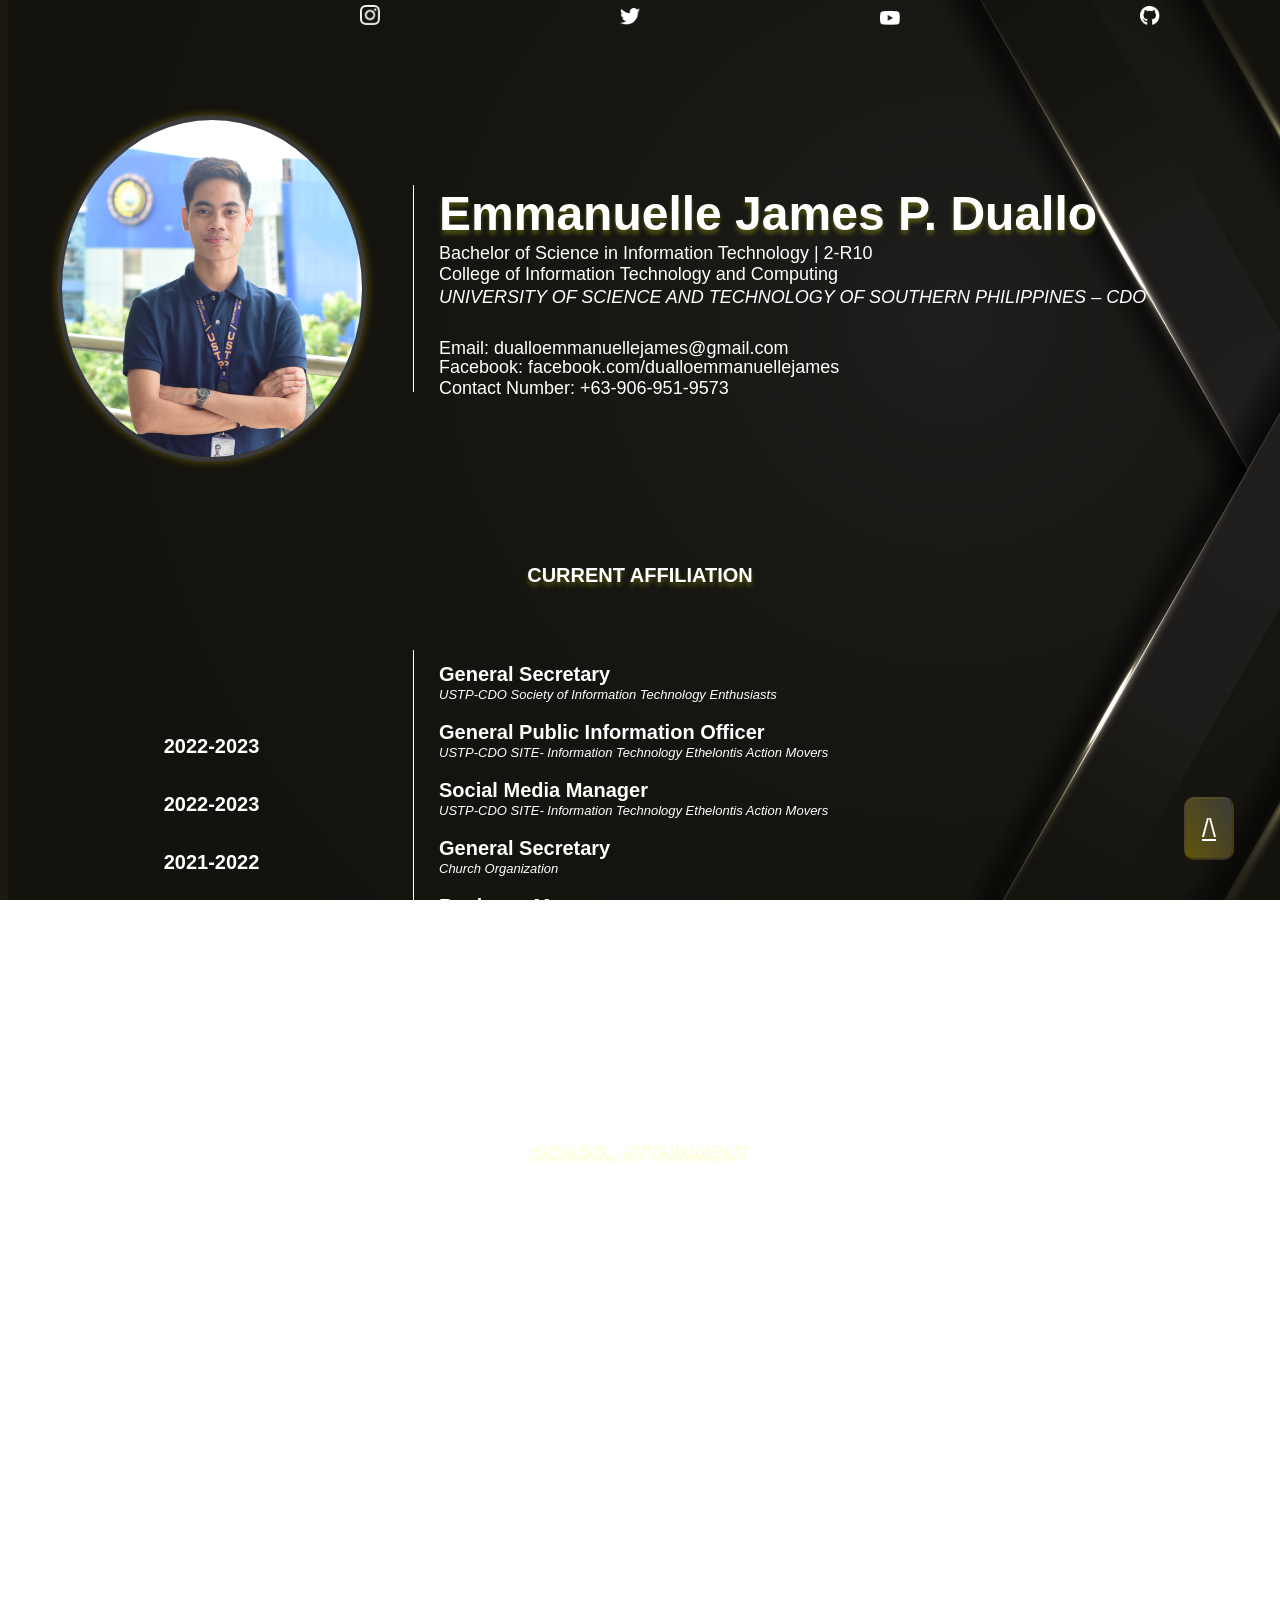
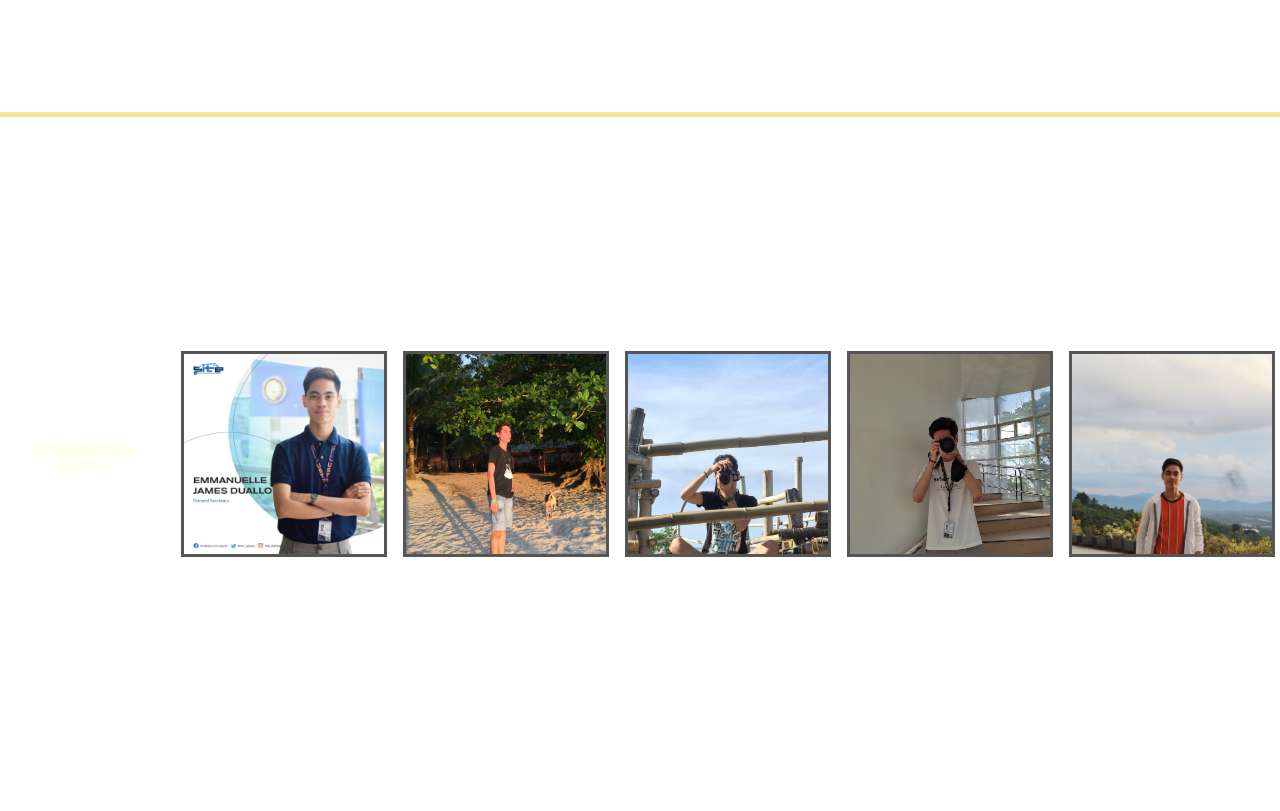
==== commit 2a8b354b: "vevc" ====
--- a/index.html
+++ b/index.html
@@ -173,6 +173,6 @@
 
     </div> -->
     <!-- </section>  -->
-
+    <button id="myBtn"><a href="#top" style="color: white">/\</a></button>
  </main>
 </html>
--- a/portfolio.css
+++ b/portfolio.css
@@ -1,3 +1,28 @@
+/* TOP BUTTONS */
+#myBtn {
+    position: fixed;
+    bottom: 40px;
+    float: right;
+    right: 50%;
+    left: 92.5%;
+    max-width: 50px;
+    width: 75%;
+    font-size: 25px;
+    border-color: rgba(85, 85, 85, 0.2);
+    background: linear-gradient(420deg, rgba(221, 188, 0, 0.384), #3b3b3b);
+    padding: 15px;
+    border-radius: 10px;
+}
+
+#myBtn:hover {
+
+    transform: scale(1.05);
+    opacity: 80;
+    border-color: rgb(0, 0, 0);
+    box-shadow: 0 0 10px rgba(221, 188, 0, 0.384)
+}
+
+/* NAVIGATIONS */
 .logo-container{
     display: grid;
     align-items: middle; 
@@ -35,6 +60,10 @@
 .header-logos img {
     width: 20px;
 }
+.header-logos .insta:hover, .header-logos .twt:hover, .header-logos .yt:hover, .header-logos .github:hover{
+    transform: scale(1.2);
+
+}
 
 /* SECTION 1 - INFORMATION */
 .profile-info{
@@ -67,14 +96,15 @@
 .profile-pic img {
     width: 60%;
     border-radius: 100%;
-    border-color: green;
-    border: 5px solid #555;
+    border: 5px solid #3b3b3b;
+    box-shadow: 0 0 10px rgba(221, 188, 0, 0.384) 
     
 }
 
 .profile-pic:hover{
     transform: scale(1.05);
-
+    opacity: 10;
+   
 }
 
 .profile-details {
@@ -458,8 +488,7 @@
     line-height: 58px;
 }
 
-/* WHAT IM IN TO */
-
+/* INTEREST SECTION*/
 .into{
     width: 50%;
     display: flex;
@@ -499,16 +528,6 @@
     
     
 } 
-
-/* .hobbies{
-    display: flex;
-    height: 15rem;
-    width: 15rem;
-    gap: 1rem;
-    align-items: center;
-    justify-content: center;
-    padding: 10%;
-} */
 
 .hobbies{
     margin: 0px;
@@ -582,7 +601,9 @@
     opacity: 10;
     justify-content: center;
     align-items: center; 
-    color: white;   
+    color: white;  
+    background: rgba(0, 0, 0, 0.856);
+    box-shadow: 0 0 10px rgba(221, 188, 0, 0.384) 
     
     
 }
@@ -621,7 +642,9 @@
     opacity: 10;
     justify-content: center;
     align-items: center; 
-    color: white;   
+    color: white;  
+    background: rgba(0, 0, 0, 0.856);
+    box-shadow: 0 0 10px rgba(221, 188, 0, 0.384) 
     
 }
 
@@ -660,7 +683,9 @@
     opacity: 10;
     justify-content: center;
     align-items: center; 
-    color: white;      
+    color: white;  
+    background: rgba(0, 0, 0, 0.856);
+    box-shadow: 0 0 10px rgba(221, 188, 0, 0.384)      
     
     
 }
@@ -699,7 +724,9 @@
     opacity: 10;
     justify-content: center;
     align-items: center; 
-    color: white;       
+    color: white;  
+    background: rgba(0, 0, 0, 0.856);
+    box-shadow: 0 0 10px rgba(221, 188, 0, 0.384)      
     
     
 }
@@ -737,7 +764,9 @@
     opacity: 10;
     justify-content: center;
     align-items: center; 
-    color: white;     
+    color: white;  
+    background: rgba(0, 0, 0, 0.856);
+    box-shadow: 0 0 10px rgba(221, 188, 0, 0.384)    
     
     
 }
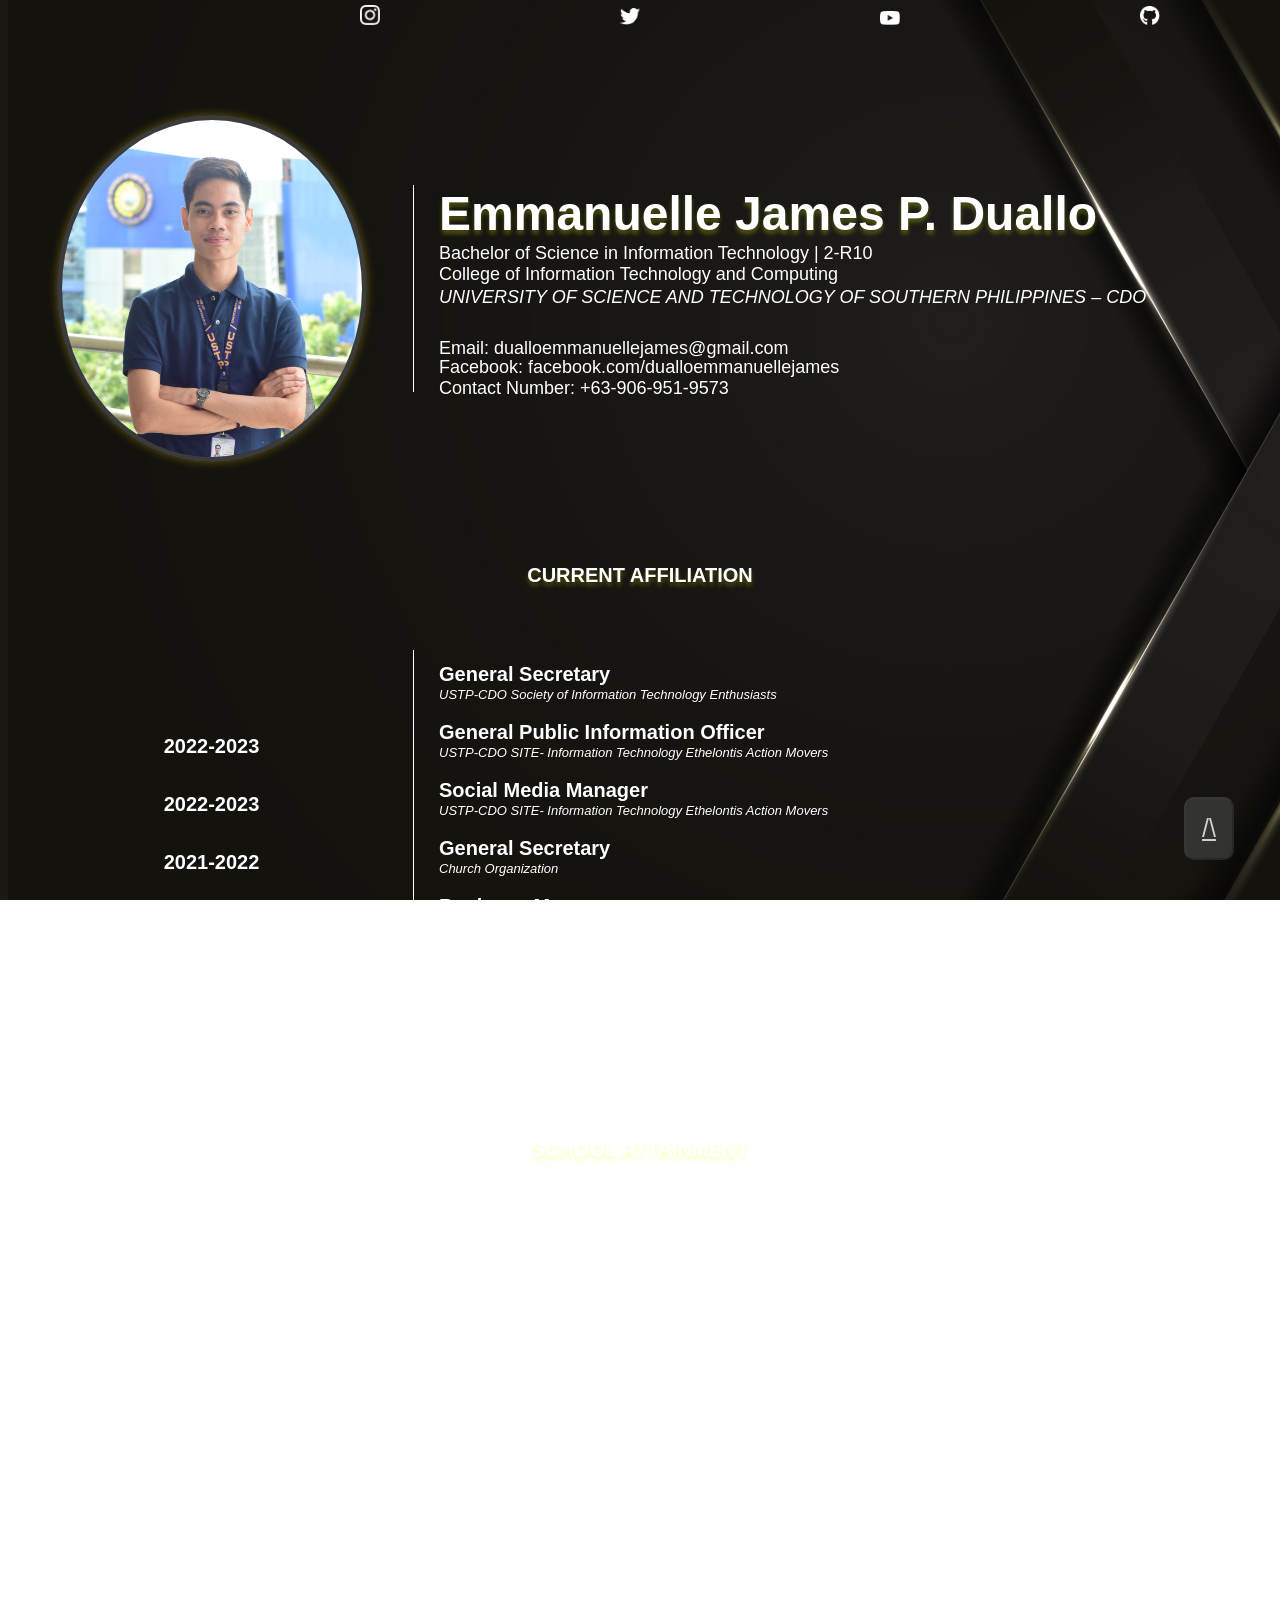
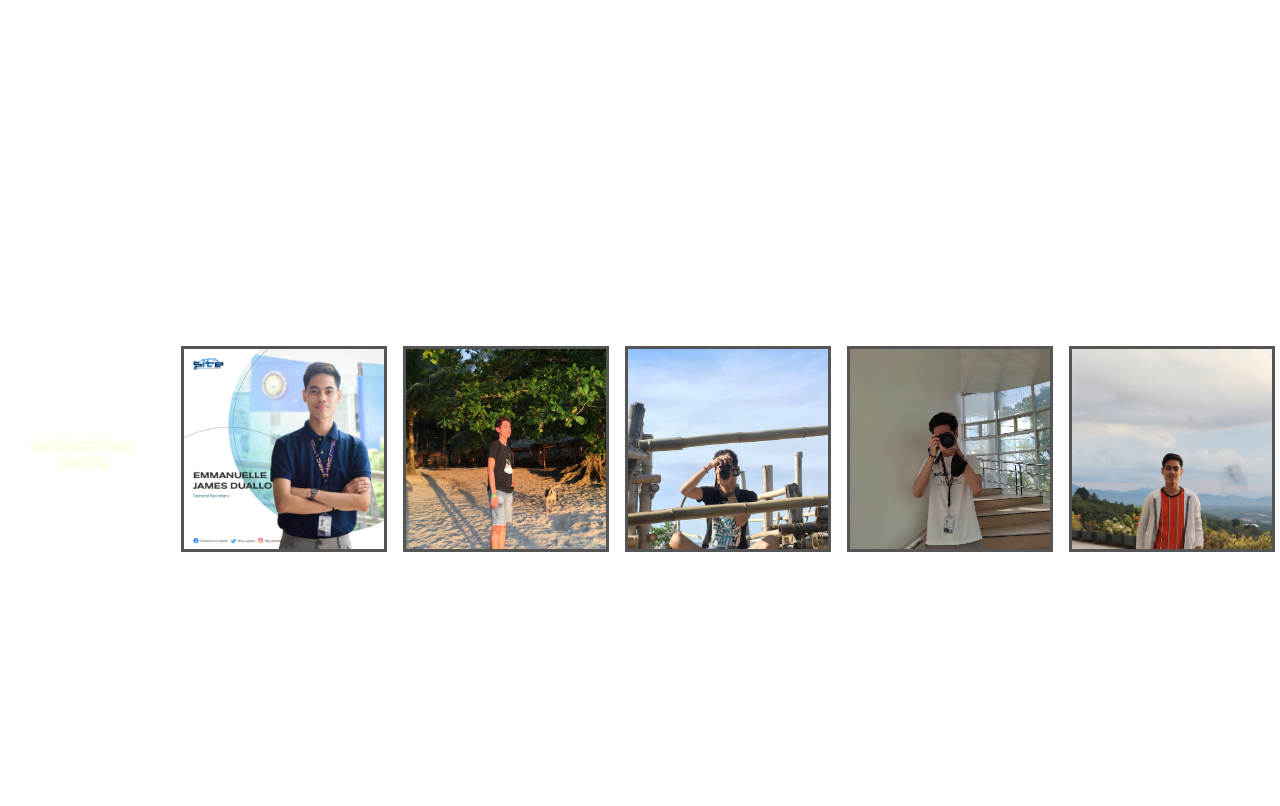
==== commit 4487f180: "VRVR" ====
--- a/index.html
+++ b/index.html
@@ -111,7 +111,7 @@
          </di>
     </section>
 
-    <section class="hobbies" style="border-top: 5px solid rgba(221, 188, 0, 0.384);">
+    <section class="hobbies">
     <div class="hoblist">
         <p class="interest"> INTERESTING </break> FACTS</p>
         <div class="image1">
--- a/portfolio.css
+++ b/portfolio.css
@@ -9,9 +9,10 @@
     width: 75%;
     font-size: 25px;
     border-color: rgba(85, 85, 85, 0.2);
-    background: linear-gradient(420deg, rgba(221, 188, 0, 0.384), #3b3b3b);
+    background:  #3b3b3b;
     padding: 15px;
     border-radius: 10px;
+    opacity: 80%;
 }
 
 #myBtn:hover {
@@ -62,7 +63,7 @@
 }
 .header-logos .insta:hover, .header-logos .twt:hover, .header-logos .yt:hover, .header-logos .github:hover{
     transform: scale(1.2);
-
+    box-shadow: 0 0 10px rgba(221, 188, 0, 0.384)
 }
 
 /* SECTION 1 - INFORMATION */
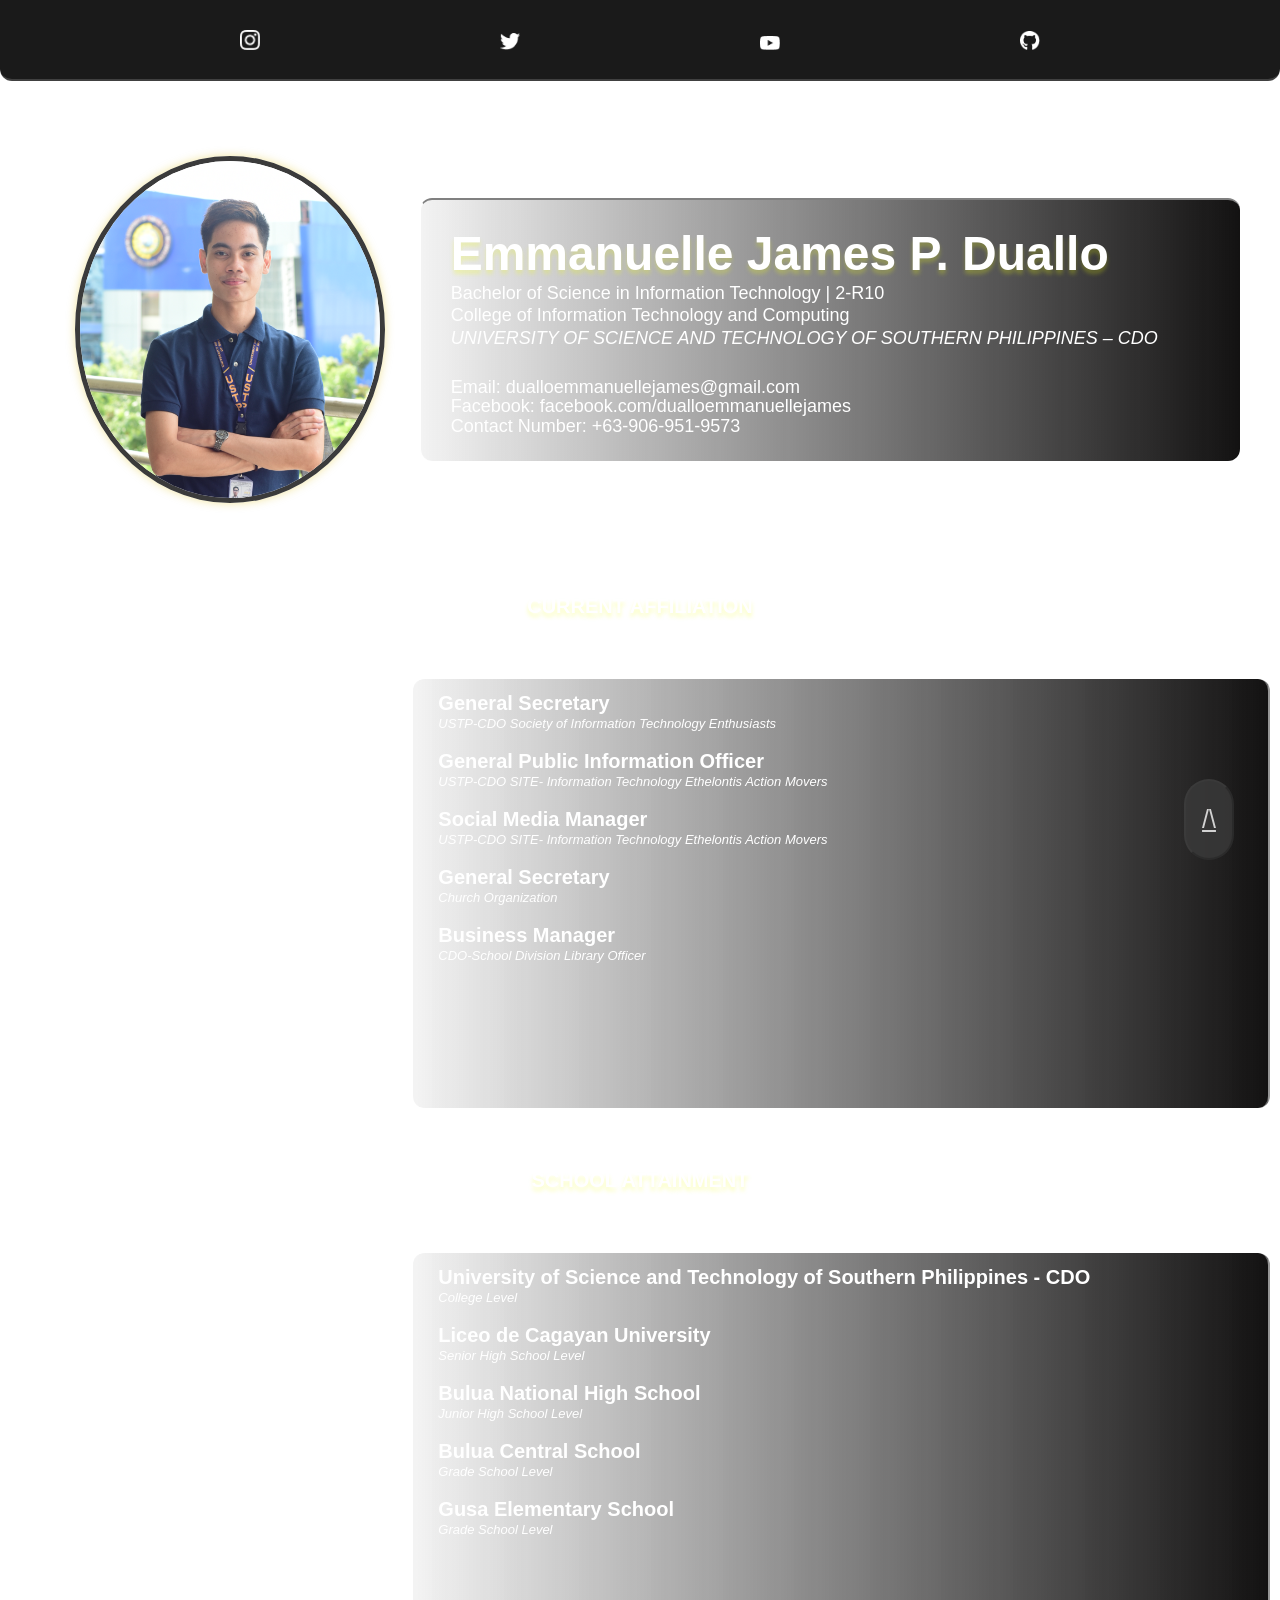
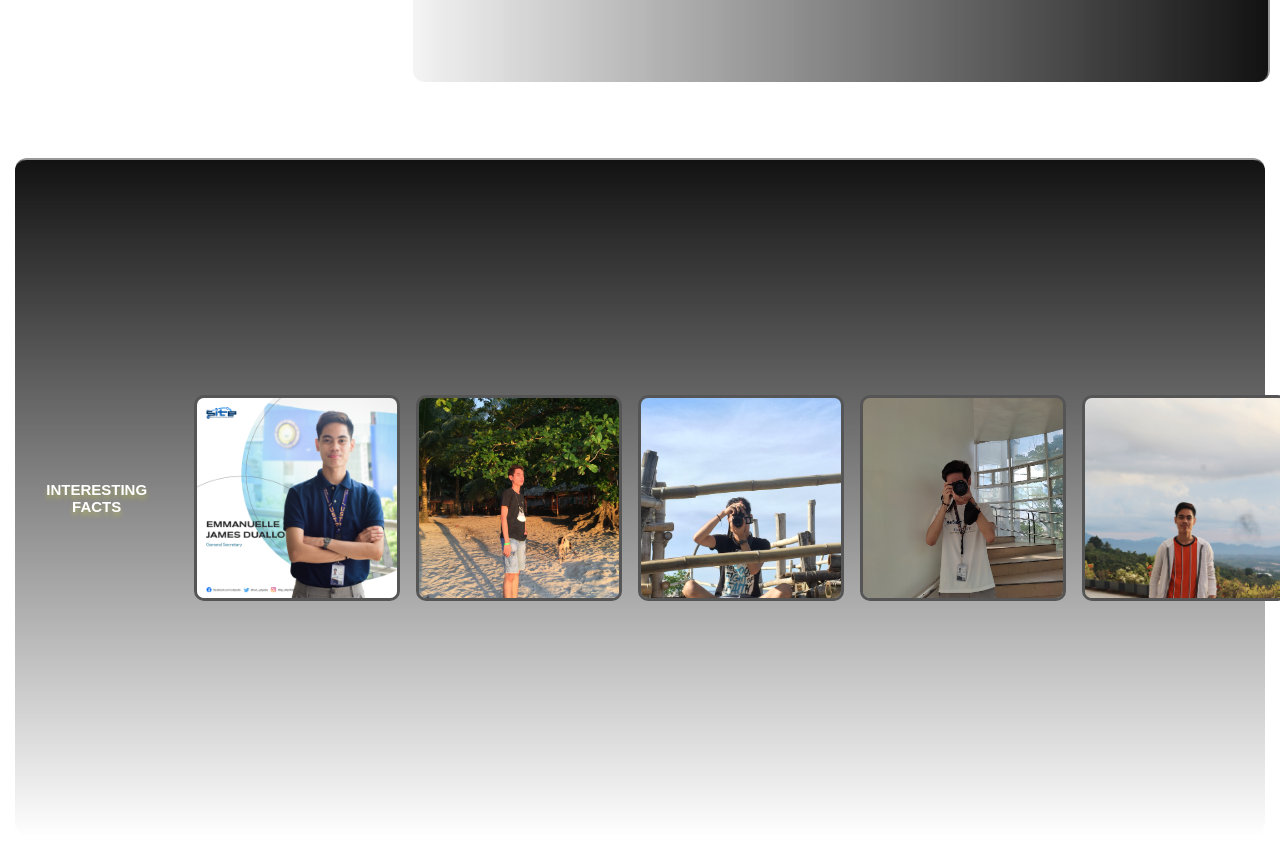
==== commit 219762a7: "Done" ====
--- a/index.html
+++ b/index.html
@@ -7,19 +7,12 @@
     <title>My Portfolio</title> 
     <link rel="stylesheet" href="portfolio.css">
     <link rel="icon" href="images/love-icon.png" type="image/icon type">
-    <!-- <link href="https://cdn.jsdelivr.net/npm/bootstrap@5.3.0-alpha1/dist/css/bootstrap.min.css" rel="stylesheet" integrity="sha384-GLhlTQ8iRABdZLl6O3oVMWSktQOp6b7In1Zl3/Jr59b6EGGoI1aFkw7cmDA6j6gD" crossorigin="anonymous"> -->
-    <!-- <script defer src="https://cdn.jsdelivr.net/npm/bootstrap@5.3.0-alpha1/dist/js/bootstrap.bundle.min.js" integrity="sha384-w76AqPfDkMBDXo30jS1Sgez6pr3x5MlQ1ZAGC+nuZB+EYdgRZgiwxhTBTkF7CXvN" crossorigin="anonymous"></script> -->
 </head>
 
 <style>
     body {
     margin: 0;
-    padding: 0;
-    /* background-image: url(https://lh3.googleusercontent.com/3qXYJywT2FXGOrp3grUCW5XKP03Oj7FJCM46ghZkintPDoQeZW5UHH7eLfosvxsJntnvZG58olcMc4hXmfQkEllQsp97KXzdJZn7C5A); */
-    /* background-image: url(https://lh3.googleusercontent.com/KeUWEINV4-D1Ya3PAqE627ZRnVQwVmrKCPto0f__OpnLKqcLIFfNwKaamEO5mi9ZRI2fmAmtpkkOknYYmgPg2kKTOItC5sQSwQMVTPCG); */
-    /* background-image: url(https://img.freepik.com/premium-vector/luxury-stripes-golden-lines-diagonal-overlap-black-background-with-copy-space-text_252051-4946.jpg?w=826); */
-    background-image: url('images/new-bg.png');
-
+    padding: 0;    
     background-size: cover;
     background-repeat: no-repeat;
     background-attachment: fixed;
@@ -30,7 +23,6 @@
     <nav class="header-box">
         <ul class="header-logos">
             <li class="insta"><a href="https://www.instagram.com/emman_uelleee/" target="_blank" title="instagram.com/emman_uelleee"><img src="images/ig.png" alt="instagram.com/emman_uelleee"></a></li>
-            <!-- <li class="insta"><img src="images/instagram.png" alt="instagram.com/emman_uelleee"> <a href=”https://www.facebook.com/dualloemmanuellejames/”> </a> </li> -->
             <li class="twt"><a href="https://twitter.com/emman_uelleee" target="_blank" title="twitter.com/emman_uelleee"> <img src="images/twt(1).png" alt="twitter.com/emman_uelleee"></a></li>
             <li class="yt"><a href="https://www.youtube.com/channel/UC025e9x8BzzTTm_TGuR25Xg" target="_blank" title="youtube.com/@emman_uelleee"><img src="images/yt(1).png" alt="youtube.com/emman_uelleee"></a></li>
             <li class="github"><a href="https://github.com/emmanjames12" target="_blank" title="github.com/emmanjames12"> <img src="images/github(1).png" alt="+63 906 951 9573"></a></li>
@@ -45,10 +37,7 @@
             width="600"
             height="400"
             style="width: 300px; height: 337px; object-fit: cover;">
-            
-                <!-- <img border-radius: 50% src="images/ej.JPG" title="Emmanuelle James P. Duallo"  alt="Emmanuelle James P. Duallo" > -->
         </div>
-
         <div  class="profile-details" style="border-left: 1px solid white;"> 
             <h1>Emmanuelle James P. Duallo</h1>
             <h2>Bachelor of Science in Information Technology | 2-R10</h2>
@@ -71,7 +60,6 @@
             <h4>2019-2022</h4>
             <h5>2018-2019</h5>
         </div>
-
         <div class="affiliation" style="border-left: 1px solid white">
             <h1>General Secretary</h1>
             <p1>USTP-CDO Society of Information Technology Enthusiasts</p1>
@@ -87,7 +75,6 @@
     </section>
 
 <header class="school-background">SCHOOL ATTAINMENT</header> 
-
     <section class="Experiences">
         <div class="school-year">
             <h1>2021-2023</h1>
@@ -96,7 +83,6 @@
             <h4>2012-2015</h4>
             <h5>2009-2012</h5>
         </div>
-
         <div class="school-attainment" style="border-left: 1px solid white">
             <h1>University of Science and Technology of Southern Philippines - CDO</h1>
             <p1>College Level</p1>
@@ -110,7 +96,6 @@
             <p1>Grade School Level</p1>
          </di>
     </section>
-
     <section class="hobbies">
     <div class="hoblist">
         <p class="interest"> INTERESTING </break> FACTS</p>
@@ -155,24 +140,8 @@
         </div>
     </div>
     </section>
-<!-- <header class="into">WHAT I'M IN TO</header>  -->
-    <!-- <section class="hobbies">     -->
-    <!-- <div class="hobbies">
-        <p class="interest"> INTERESTING </break> FACTS</p>
-        <img class="image1" src="images/hob1.png" 
-        style="width: 250px; height: 265px; object-fit: cover;">
-        <img src="images/hob2.JPG" 
-        style="width: 250px; height: 265px; object-fit: cover;">
-        <img src="images/hob3.JPG" 
-        style="width: 250px; height: 265px; object-fit: cover;">
-        <img src="images/hob4.jpg" 
-        style="width: 250px; height: 265px; object-fit: cover;">
-        <img src="images/hob5.jpg" 
-        style="width: 250px; height: 265px; object-fit: cover;">
 
-
-    </div> -->
-    <!-- </section>  -->
     <button id="myBtn"><a href="#top" style="color: white">/\</a></button>
+    
  </main>
 </html>
--- a/portfolio.css
+++ b/portfolio.css
@@ -6,17 +6,19 @@
     right: 50%;
     left: 92.5%;
     max-width: 50px;
-    width: 75%;
+    width: 80%;
+    height: 9%;
     font-size: 25px;
     border-color: rgba(85, 85, 85, 0.2);
     background:  #3b3b3b;
-    padding: 15px;
-    border-radius: 10px;
+    padding: 0px;
+    border-radius: 100px;
     opacity: 80%;
-}
-
+    align-items: center;
+    font-family: Arial, Helvetica, sans-serif;
+    font-style: bold;
+}
 #myBtn:hover {
-
     transform: scale(1.05);
     opacity: 80;
     border-color: rgb(0, 0, 0);
@@ -29,16 +31,23 @@
     align-items: middle; 
     grid-template-columns: 1fr 1fr 1fr;
     column-gap: 5px;
-}
-
+
+}
 nav {
     width: 100%;
-    display: flex;
-    align-items: center;
-    justify-content: end;
+    height: 10%;
+    display: flex;
+    align-items: center;
+    text-align: center;
+    justify-content: center;
     margin-top: -1.5%;
-}
-
+    margin-bottom: 5% ;
+    padding-bottom: 8px;
+    position: fixed;
+    background-color: rgba(0, 0, 0, 0.897);
+    border-bottom: 2px solid rgba(128, 128, 128, 0.377);
+    border-radius: 12px;
+}
 ul {
     list-style-type: none;
     display: flex;
@@ -46,7 +55,6 @@
     padding: inherit;
     height: 0px;
 }
-
 li {
     font-family: Arial, Helvetica, sans-serif;
     font-style: normal;
@@ -57,7 +65,6 @@
     margin: 0 120px;
     color: white ;
 }
-
 .header-logos img {
     width: 20px;
 }
@@ -75,7 +82,7 @@
     margin: 0%;
     align-items: center;
     justify-content: center;
-    padding: 10px;
+    padding-top: 5%;
 }
 .profile-info > profile-pic {
     width: 40%
@@ -90,31 +97,33 @@
     justify-content: right;
     width: 40%;
     flex-wrap: nowrap;
-    flex-direction: column;
-    
-}
-
+    flex-direction: column;  
+}
 .profile-pic img {
     width: 60%;
     border-radius: 100%;
     border: 5px solid #3b3b3b;
     box-shadow: 0 0 10px rgba(221, 188, 0, 0.384) 
-    
-}
-
+}
 .profile-pic:hover{
     transform: scale(1.05);
     opacity: 10;
-   
-}
-
+}
 .profile-details {
     display: flex;
     flex-direction: column;
     justify-content: center;
-    padding: 0 25px;
+    padding: 0 30px;
+    padding-bottom: 30px;
+    padding-top: 25px;
     color: white;
     width: 80%;
+    background-color: rgba(128, 128, 128, 0.096);
+    background-image: linear-gradient(90deg, rgba(255, 255, 255, 0.021), rgb(19, 18, 18));
+}
+.profile-details{
+    border-top: 2px solid gray;
+    border-radius: 12px;
 }
 .profile-details h1{
     margin: 0%;
@@ -196,7 +205,7 @@
     text-shadow: 0px 4px 4px rgba(238, 255, 0, 0.26);
     font-weight: 800;
     font-size: 20px;
-
+    border-radius: 12px;
 }
 .glow .header-affi{
     font-size: 80px;
@@ -224,7 +233,15 @@
     justify-content: flex-start;
     flex-wrap: nowrap;
     flex-direction: column;
-}
+    background-color: rgba(128, 128, 128, 0.096);
+    padding-bottom: 5px;
+    background-image: linear-gradient(90deg, rgba(255, 255, 255, 0.021), rgb(19, 18, 18));
+}
+.affiliation {
+    border-left: 2px solid rgba(128, 128, 128, 0.801);
+    border-right: 2px solid rgba(128, 128, 128, 0.801);
+    border-radius: 12px;
+  }
 .attainment{
     display: flex;
     flex-wrap: nowrap;
@@ -389,7 +406,16 @@
     justify-content: flex-start;
     flex-wrap: nowrap;
     flex-direction: column;
-}
+    background-color: rgba(128, 128, 128, 0.096);
+    padding-bottom: 5px;
+    background-image: linear-gradient(90deg, rgba(255, 255, 255, 0.021), rgb(19, 18, 18));
+}
+
+.school-attainment {
+    border-left: 2px solid rgba(128, 128, 128, 0.801);
+    border-right: 2px solid rgba(128, 128, 128, 0.801);
+    border-radius: 12px;
+  }
 .school-attainment h1 {
     margin-top: 3%;
     margin-bottom: 0%;
@@ -503,13 +529,7 @@
     font-size: 20px;
     margin-top: 0%;
 } 
-
-.hoblist::-webkit-scrollbar{
-    display: none;
-
-}
-
- .interest{ 
+.interest{ 
     color: white;
     font-family: 'Montserrat', sans-serif;
     text-shadow: 0px 4px 4px rgba(238, 255, 0, 0.26);
@@ -519,26 +539,25 @@
     justify-items: center;
     font-size: larger;
 }
-
 .hobbies img {
     width: -5%;
     height: -5%;
-    
     border: solid #555;
     size: 2ch;
-    
-    
 } 
-
 .hobbies{
     margin: 0px;
     padding: 0px;
     box-sizing: border-box;
     font-family: sans-serif;
     gap: 16px;
-    
-}
-
+}
+.hobbies{
+    border-top: 2px solid rgba(128, 128, 128, 0.801);
+    border-radius: 12px;
+    margin: 15px;
+    background-image: linear-gradient(0deg, rgba(255, 250, 250, 0.199), rgb(19, 18, 18));
+  }
 .hoblist{
     width: 50%;
     height: 75vh;
@@ -552,40 +571,31 @@
 .hoblist p{
     padding: 0;
 }
-
 .hoblist img{
     width: 135px;
     height: 135px;
     border: solid #555;
-    
+    border-radius: 10px;
 }
 .image1{
     width: 500px;
     position: relative;
     justify-content: center;
     align-items: center;
-    
-    
 }
 .image1 >img{
-    /* width: 100%; */
     display: block;
     margin: auto;
     justify-content: center;
     align-items: center;
     width: -5%;
     height: -5%;
-    
-    
-    
-    
 }
 .image1 .content1{
     width: 100%;
     height: 100%;
     top: 0;
     left: 0;
-    /* position: absolute; */
     background:rgba(0, 0, 0, 0.6);
     display: flex;
     justify-content: center;
@@ -594,21 +604,16 @@
     opacity: -50;
     transition: 0.6s;
     position:absolute; left: 0px; top:0px;
-    
-    
-
 }
 .image1 .content1:hover{
     opacity: 10;
     justify-content: center;
     align-items: center; 
     color: white;  
+    border-radius: 10px;
     background: rgba(0, 0, 0, 0.856);
-    box-shadow: 0 0 10px rgba(221, 188, 0, 0.384) 
-    
-    
-}
-
+    box-shadow: 0 0 10px rgba(221, 188, 0, 0.384)  
+}
 .image2{
     width: 500px;
     position: relative;
@@ -621,14 +626,12 @@
     margin: auto;
     justify-content: center;
     align-items: center;
-    
 }
 .image2 .content2{
     width: 100%;
     height: 100%;
     top: 0;
     left: 0;
-    /* position: absolute; */
     background:rgba(0, 0, 0, 0.6);
     display: flex;
     justify-content: center;
@@ -644,12 +647,10 @@
     justify-content: center;
     align-items: center; 
     color: white;  
+    border-radius: 10px;
     background: rgba(0, 0, 0, 0.856);
     box-shadow: 0 0 10px rgba(221, 188, 0, 0.384) 
-    
-}
-
-
+}
 .image3{
     width: 500px;
     position: relative;
@@ -662,14 +663,12 @@
     margin: auto;
     justify-content: center;
     align-items: center;
-    
 }
 .image3 .content3{
     width: 100%;
     height: 100%;
     top: 0;
     left: 0;
-    /* position: absolute; */
     background:rgba(0, 0, 0, 0.6);
     display: flex;
     justify-content: center;
@@ -678,17 +677,15 @@
     opacity: -50;
     transition: 0.6s;
     position:absolute; left: 0px; top:0px
-
 }
 .image3 .content3:hover{
     opacity: 10;
     justify-content: center;
     align-items: center; 
     color: white;  
+    border-radius: 10px;
     background: rgba(0, 0, 0, 0.856);
     box-shadow: 0 0 10px rgba(221, 188, 0, 0.384)      
-    
-    
 }
 .image4{
     width: 500px;
@@ -702,14 +699,12 @@
     margin: auto;
     justify-content: center;
     align-items: center;
-    
 }
 .image4 .content4{
     width: 100%;
     height: 100%;
     top: 0;
     left: 0;
-    /* position: absolute; */
     background:rgba(0, 0, 0, 0.6);
     display: flex;
     justify-content: center;
@@ -718,18 +713,15 @@
     opacity: -50;
     transition: 0.6s;
     position:absolute; left: 0px; top:0px
-
-
 }
 .image4 .content4:hover{
     opacity: 10;
     justify-content: center;
     align-items: center; 
     color: white;  
+    border-radius: 10px;
     background: rgba(0, 0, 0, 0.856);
     box-shadow: 0 0 10px rgba(221, 188, 0, 0.384)      
-    
-    
 }
 .image5{
     width: 500px;
@@ -743,14 +735,12 @@
     margin: auto;
     justify-content: center;
     align-items: center;
-    
 }
 .image5 .content5{
     width: 100%;
     height: 100%;
     top: 0;
     left: 0;
-    /* position: absolute; */
     background:rgba(0, 0, 0, 0.6);
     display: flex;
     justify-content: center;
@@ -759,19 +749,16 @@
     opacity: -50;
     transition: 0.6s;
     position:absolute; left: 0px; top:0px
-
 }
 .image5 .content5:hover{
     opacity: 10;
     justify-content: center;
     align-items: center; 
     color: white;  
+    border-radius: 10px;
     background: rgba(0, 0, 0, 0.856);
     box-shadow: 0 0 10px rgba(221, 188, 0, 0.384)    
-    
-    
-}
-
+}
 .hoblist h1{
     margin: 0%;
     font-family: 'Montserrat', sans-serif;
@@ -779,7 +766,6 @@
     font-weight: 700;
     font-size: 20px;
     line-height: 58px;
-    
 }
 .hoblist p{
     margin: 5%;
@@ -790,30 +776,4 @@
     justify-content: center;
     justify-items: stretch;
     text-align: center;
-    
-    
-    
-}
-
-
-
-/* .hobbies > div{
-    flex: 1;
-    border-radius: 1rem;
-    background-position: center;
-    background-repeat: no-repeat;
-    background-size: auto 100%;
-    transition: all .8s cubic-bezier(.25, .4, .45, 1.4);
-
-
-}
-.hobbies > div:hover{
-    flex: 5;
-} */
-
-/* .hobbies {
-    position: relative;
-    text-align: center;
-    color: white;
-  } */
-
+}
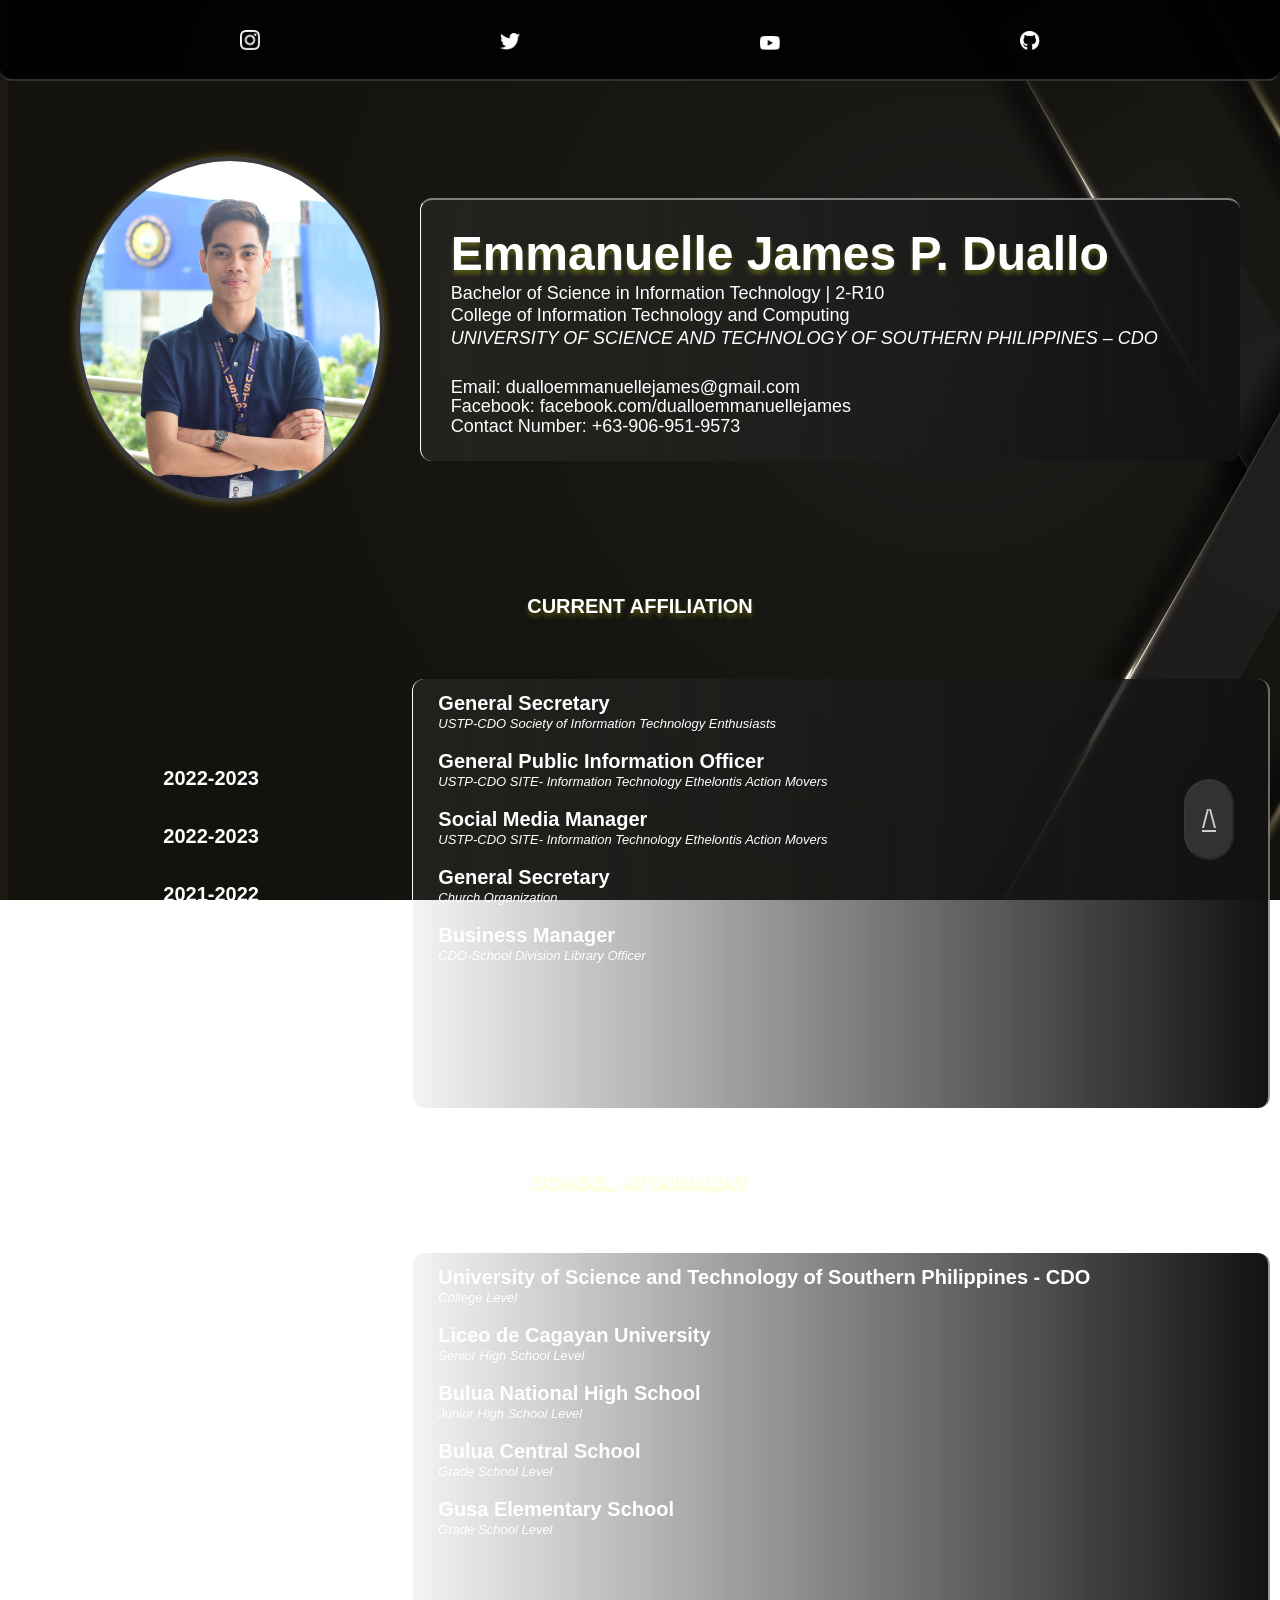
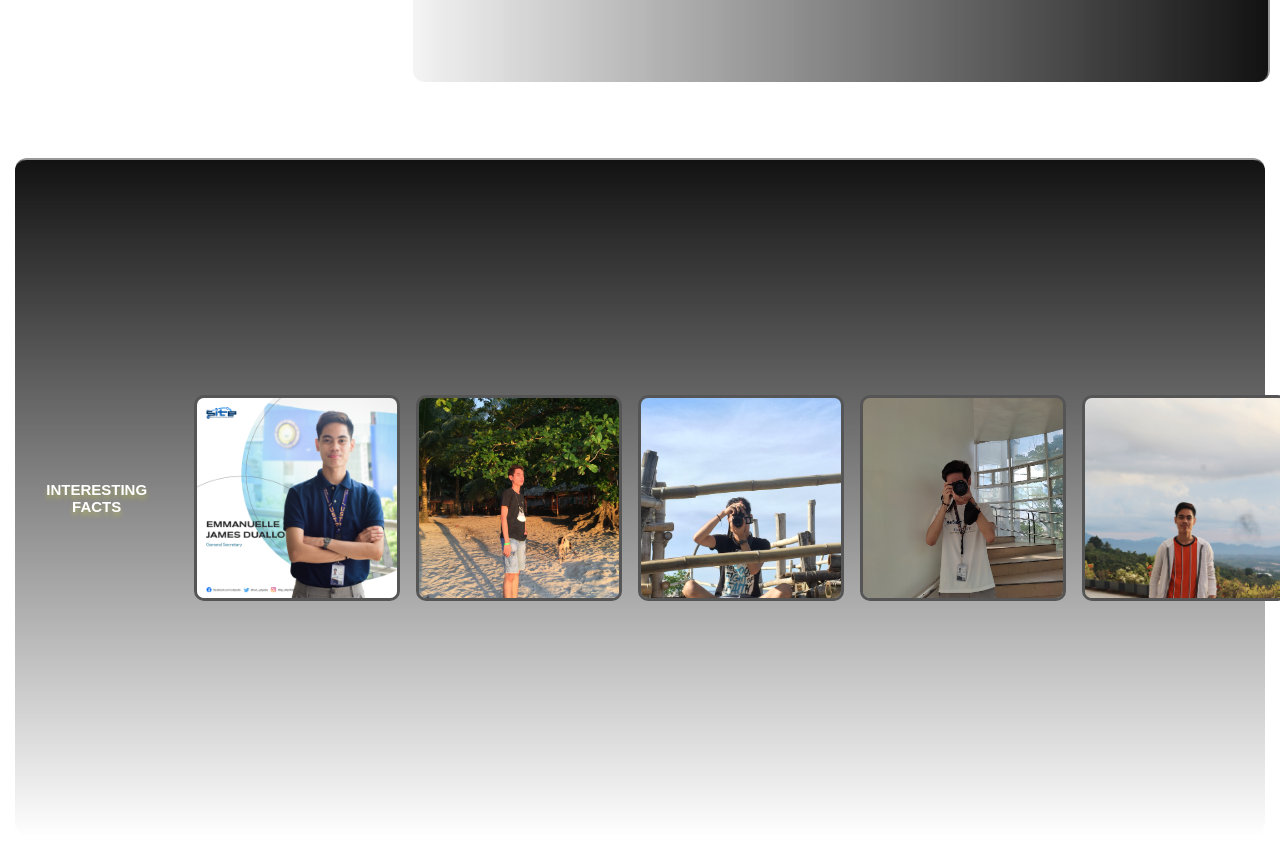
==== commit ebb8bd2a: "done" ====
--- a/index.html
+++ b/index.html
@@ -12,7 +12,8 @@
 <style>
     body {
     margin: 0;
-    padding: 0;    
+    padding: 0;
+    background-image: url('images/new-bg.png');
     background-size: cover;
     background-repeat: no-repeat;
     background-attachment: fixed;
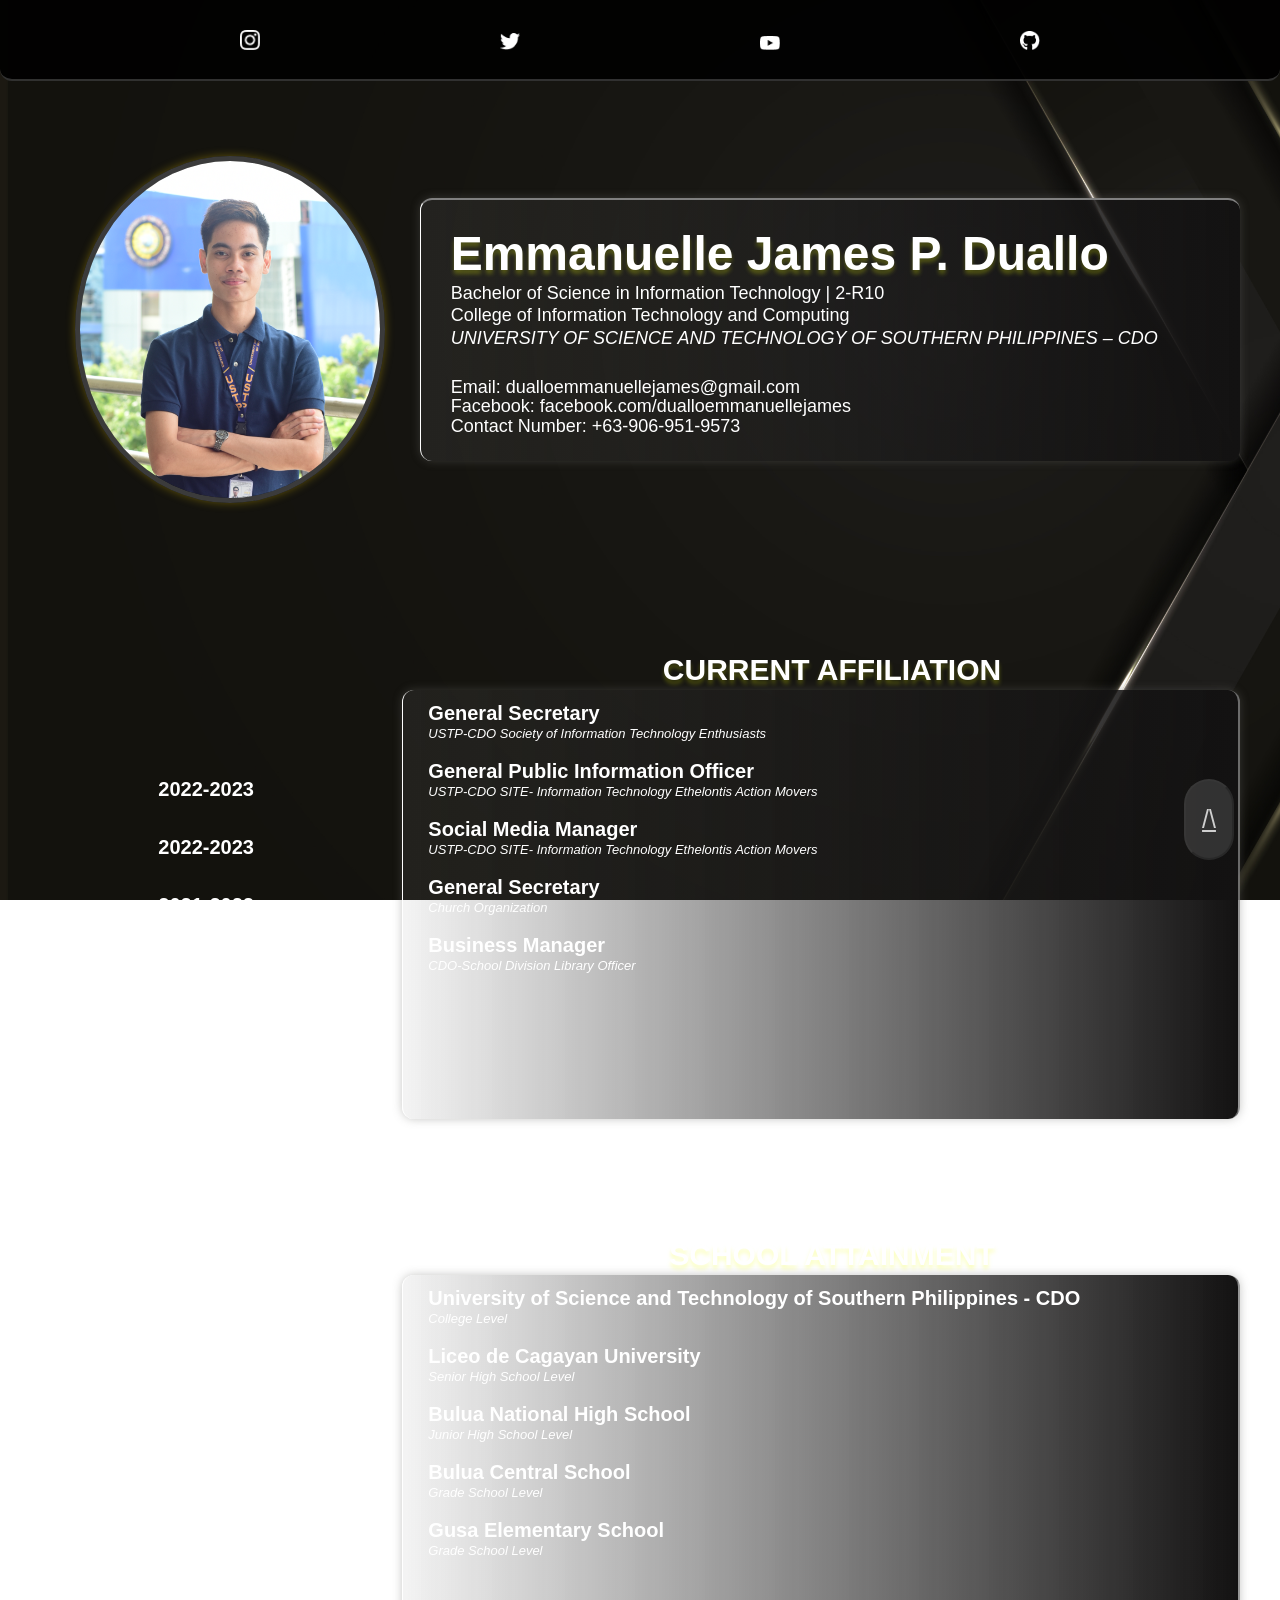
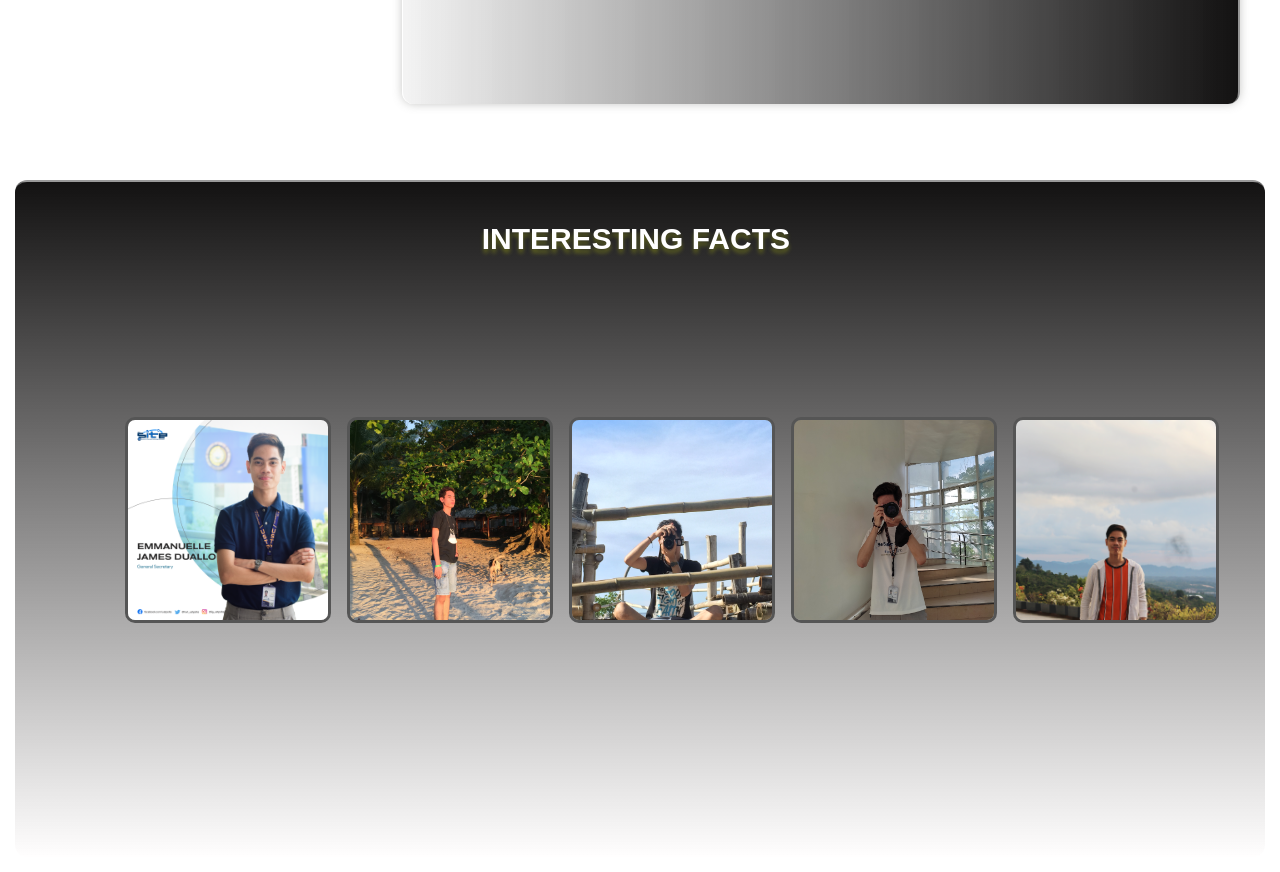
==== commit 3b899ff4: "done" ====
--- a/index.html
+++ b/index.html
@@ -97,9 +97,11 @@
             <p1>Grade School Level</p1>
          </di>
     </section>
-    <section class="hobbies">
+    
+<section class="hobbies">
+<header class="interest">INTERESTING FACTS</header> 
     <div class="hoblist">
-        <p class="interest"> INTERESTING </break> FACTS</p>
+        <!-- <p class="interest"> INTERESTING FACTS</p> -->
         <div class="image1">
             <img src="images/hob1.png"style="width: 200px; height: 200px; object-fit: cover;">
             <div class="content1">
@@ -143,6 +145,6 @@
     </section>
 
     <button id="myBtn"><a href="#top" style="color: white">/\</a></button>
-    
+
  </main>
 </html>
--- a/portfolio.css
+++ b/portfolio.css
@@ -83,6 +83,7 @@
     align-items: center;
     justify-content: center;
     padding-top: 5%;
+    padding-right: 40px;
 }
 .profile-info > profile-pic {
     width: 40%
@@ -120,6 +121,8 @@
     width: 80%;
     background-color: rgba(128, 128, 128, 0.096);
     background-image: linear-gradient(90deg, rgba(255, 255, 255, 0.021), rgb(19, 18, 18));
+    box-shadow: 0 0 10px rgba(110, 110, 105, 0.384)  
+
 }
 .profile-details{
     border-top: 2px solid gray;
@@ -204,8 +207,13 @@
     font-style: bold;
     text-shadow: 0px 4px 4px rgba(238, 255, 0, 0.26);
     font-weight: 800;
-    font-size: 20px;
+    font-size: 30px;
     border-radius: 12px;
+    position: relative;
+    bottom: -58px;
+    float: right;
+    right: 100%;
+    left: 15%;
 }
 .glow .header-affi{
     font-size: 80px;
@@ -235,8 +243,12 @@
     flex-direction: column;
     background-color: rgba(128, 128, 128, 0.096);
     padding-bottom: 5px;
+    
     background-image: linear-gradient(90deg, rgba(255, 255, 255, 0.021), rgb(19, 18, 18));
-}
+    box-shadow: 0 0 10px rgba(110, 110, 105, 0.384)  
+    
+}
+
 .affiliation {
     border-left: 2px solid rgba(128, 128, 128, 0.801);
     border-right: 2px solid rgba(128, 128, 128, 0.801);
@@ -251,6 +263,7 @@
     align-items: center;
     justify-content: center;
     padding: 10px;
+    padding-right: 40px;
 }
 .attainment > year {
     width: 25%
@@ -370,7 +383,12 @@
     font-style: bold;
     text-shadow: 0px 4px 4px rgba(238, 255, 0, 0.26);
     font-weight: 800;
-    font-size: 20px;
+    font-size: 30px;
+    position: relative;
+    bottom: -58px;
+    float: right;
+    right: 100%;
+    left: 15%;
 }
 .Experiences{
     display: flex;
@@ -381,6 +399,7 @@
     align-items: center;
     justify-content: center;
     padding: 10px;
+    padding-right: 40px;
 }
 .Experiences > school-year {
     width: 25%
@@ -409,6 +428,7 @@
     background-color: rgba(128, 128, 128, 0.096);
     padding-bottom: 5px;
     background-image: linear-gradient(90deg, rgba(255, 255, 255, 0.021), rgb(19, 18, 18));
+    box-shadow: 0 0 10px rgba(110, 110, 105, 0.384)  
 }
 
 .school-attainment {
@@ -537,7 +557,12 @@
     font-weight: 800;
     justify-content: center;
     justify-items: center;
-    font-size: larger;
+    font-size: 30px;
+    position: relative;
+    bottom: -40px;
+    float: right;
+    right: 100%;
+    left: -38%;
 }
 .hobbies img {
     width: -5%;
@@ -565,7 +590,8 @@
     justify-content: start;
     align-items: center;
     gap: 16px;
-    direction: ltr;
+    direction:calc(center);
+    padding-left: 110px;
     
 }
 .hoblist p{
